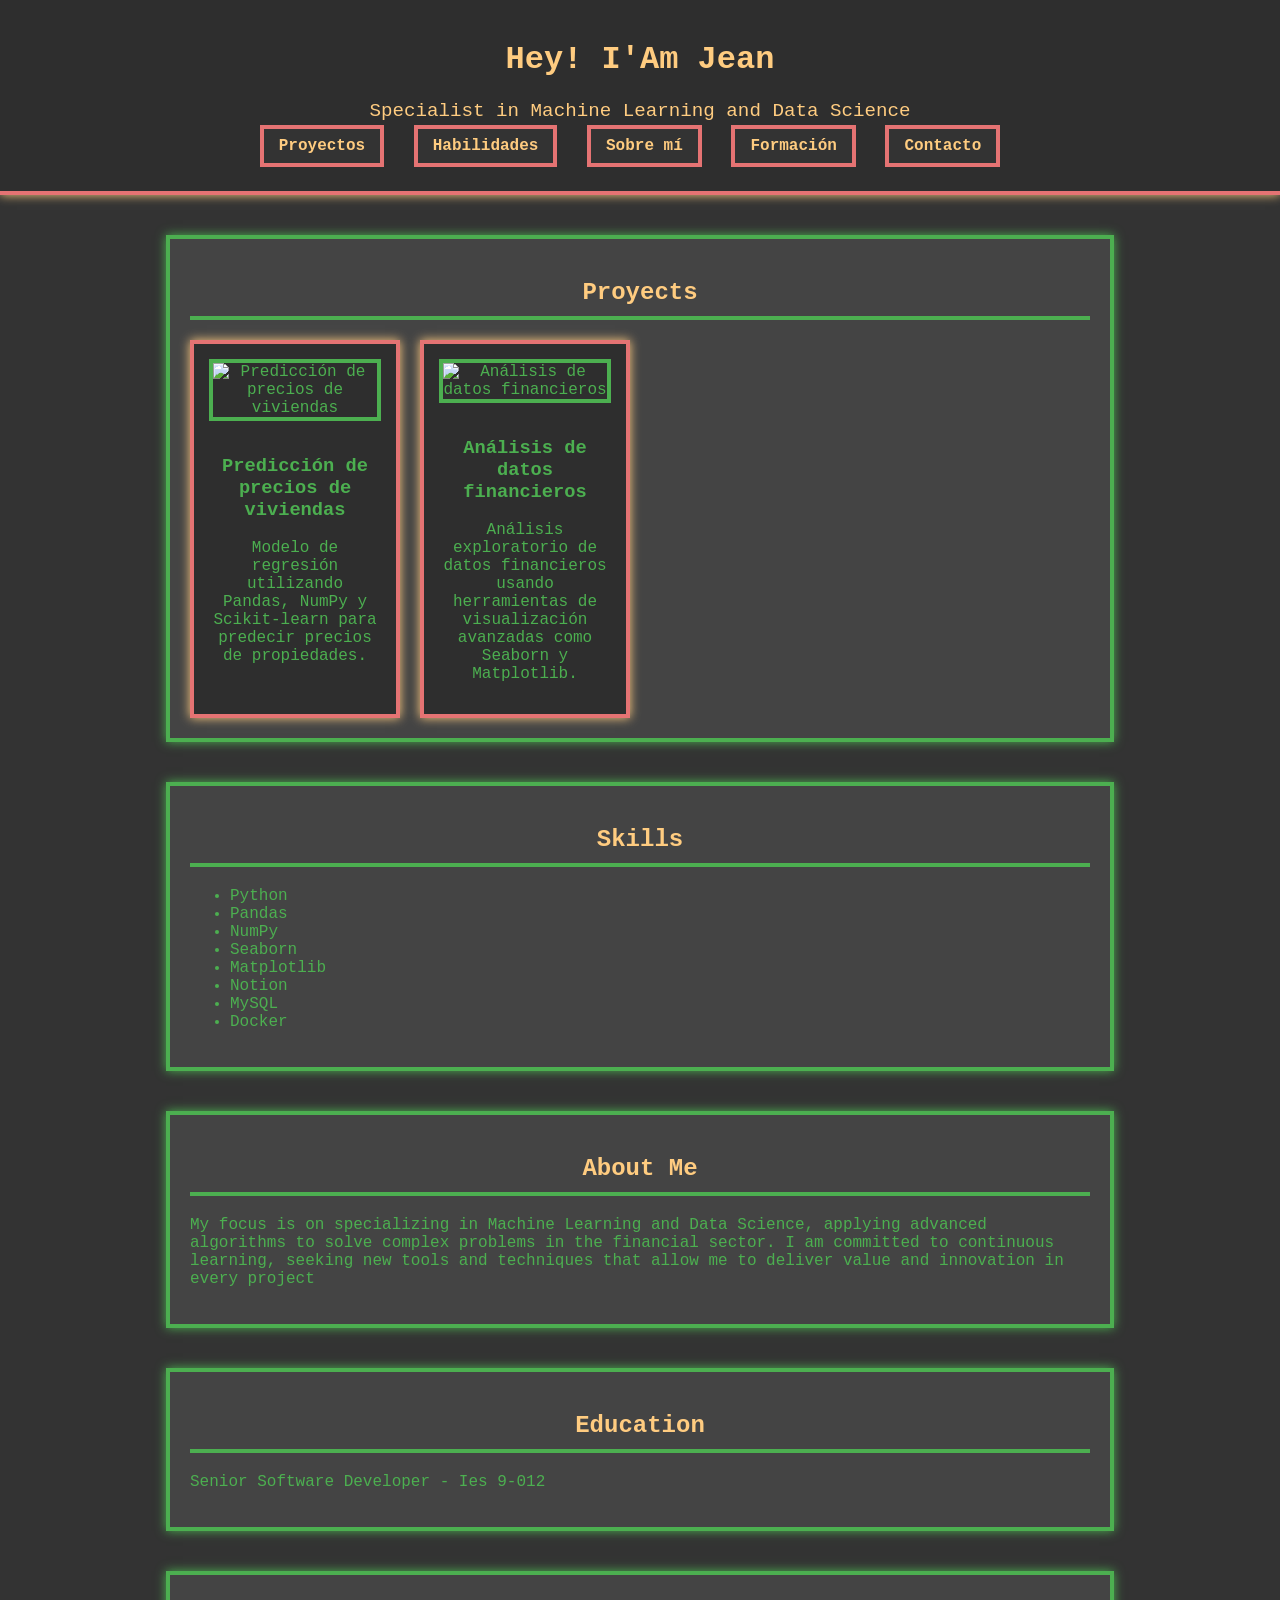
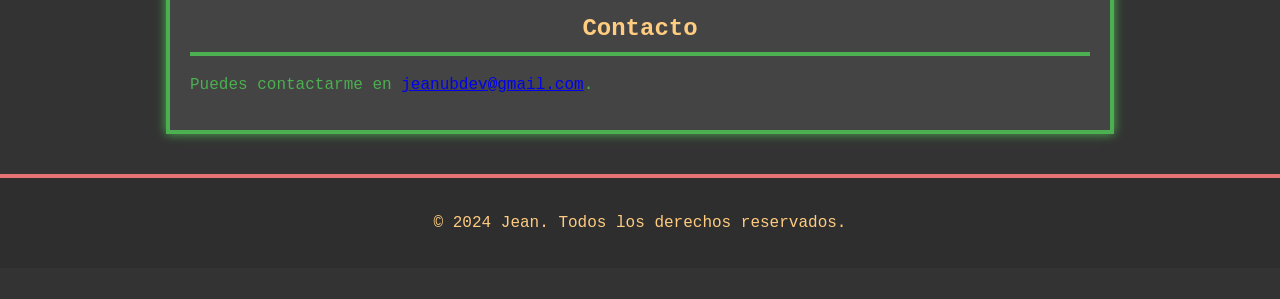
==== index.html @ 430161f4 "Portfolio git 1" ====
<!DOCTYPE html>
<html lang="es">
<head>
    <meta charset="UTF-8">
    <meta name="viewport" content="width=device-width, initial-scale=1.0">
    <meta name="description" content="Portafolio de Jean - Especialista en Machine Learning y Data Science estilo retro">
    <title>Jean - Portafolio Retro</title>
    <link rel="stylesheet" href="style.css">
</head>
<body>
    <!-- Encabezado -->
    <header>
        <h1>Hey! I'Am Jean</h1>
        <p>Specialist in Machine Learning and Data Science</p>
        <nav>
            <ul>
                <li><a href="#proyectos">Proyectos</a></li>
                <li><a href="#skills">Habilidades</a></li>
                <li><a href="#sobre-mi">Sobre mí</a></li>
                <li><a href="#formacion">Formación</a></li>
                <li><a href="#contacto">Contacto</a></li>
            </ul>
        </nav>
    </header>

    <!-- Sección de Proyectos -->
    <section id="proyectos">
        <h2>Proyects</h2>
        <div class="gallery">
            <div class="proyecto">
                <img src="img/proyecto1.png" alt="Predicción de precios de viviendas">
                <h3>Predicción de precios de viviendas</h3>
                <p>Modelo de regresión utilizando Pandas, NumPy y Scikit-learn para predecir precios de propiedades.</p>
            </div>
            <div class="proyecto">
                <img src="img/proyecto2.png" alt="Análisis de datos financieros">
                <h3>Análisis de datos financieros</h3>
                <p>Análisis exploratorio de datos financieros usando herramientas de visualización avanzadas como Seaborn y Matplotlib.</p>
            </div>
        </div>
    </section>

    <!-- Sección de Habilidades -->
    <section id="skills">
        <h2>Skills</h2>
        <ul>
            <li>Python</li>
            <li>Pandas</li>
            <li>NumPy</li>
            <li>Seaborn</li>
            <li>Matplotlib</li>
            <li>Notion</li>
            <li>MySQL</li>
            <li>Docker</li>
        </ul>
    </section>

    <!-- Sección Sobre mí -->
    <section id="sobre-mi">
        <h2>About Me</h2>
        <p>My focus is on specializing in Machine Learning and Data Science, applying advanced algorithms to solve complex problems in the financial sector. I am committed to continuous learning, seeking new tools and techniques that allow me to deliver value and innovation in every project</p>
    </section>

    <!-- Sección de Formación -->
    <section id="formacion">
        <h2>Education</h2>
        <p>Senior Software Developer - Ies 9-012</p>
    </section>

    <!-- Sección de Contacto -->
    <section id="contacto">
        <h2>Contacto</h2>
        <p>Puedes contactarme en <a href="mailto:jeanubdev@gmail.com">jeanubdev@gmail.com</a>.</p>
    </section>

    <!-- Pie de página -->
    <footer>
        <p>© 2024 Jean. Todos los derechos reservados.</p>
    </footer>
</body>
</html>
---- style.css ----
/* Estilo general - Estilo Retro Pixel Art con colores mate */
body {
    font-family: "Press Start 2P", monospace; /* Fuente retro */
    background-color: #333333; /* Fondo oscuro mate */
    color: #4caf50; /* Texto verde mate apagado */
    margin: 0;
    padding: 0;
    box-sizing: border-box;
    image-rendering: pixelated; /* Para que las imágenes tengan estilo pixelado */
}

/* Encabezado estilo retro con colores mate */
header {
    background-color: #2e2e2e; /* Gris oscuro mate */
    color: #ffcc80; /* Amarillo mate */
    padding: 20px;
    text-align: center;
    border-bottom: 4px solid #e57373; /* Borde rojo mate */
    box-shadow: 0 0 10px #ffcc80;
}

header p {
    margin: 5px;
    font-size: 1.2em;
}

nav ul {
    list-style: none;
    padding: 0;
    margin-top: 15px;
}

nav ul li {
    display: inline-block;
    margin-right: 20px;
}

nav ul li a {
    color: #ffcc80;
    text-decoration: none;
    font-weight: bold;
    padding: 8px 15px;
    background-color: #333333; /* Fondo gris mate */
    border: 4px solid #e57373; /* Borde rojo mate */
    border-radius: 0; /* Esquinas cuadradas para estilo pixel */
    transition: background-color 0.3s ease;
}

nav ul li a:hover {
    background-color: #e57373; /* Rojo mate al pasar el mouse */
}

/* Sección de proyectos estilo retro con colores mate */
section {
    padding: 20px;
    margin: 40px auto;
    max-width: 900px;
    background-color: #444444; /* Fondo gris mate */
    border: 4px solid #4caf50; /* Borde verde mate */
    box-shadow: 0 0 10px #4caf50;
}

h2 {
    color: #ffcc80; /* Amarillo mate */
    text-align: center;
    font-size: 1.5em;
    border-bottom: 4px solid #4caf50;
    padding-bottom: 10px;
    margin-bottom: 20px;
}

/* Galería de proyectos estilo retro con colores mate */
.gallery {
    display: grid;
    grid-template-columns: repeat(auto-fill, minmax(200px, 1fr));
    gap: 20px;
}

.proyecto {
    background-color: #2e2e2e; /* Gris oscuro mate */
    border: 4px solid #e57373; /* Rojo mate */
    padding: 15px;
    text-align: center;
    color: #4caf50; /* Verde mate */
    box-shadow: 0 0 10px #ffcc80;
    transition: transform 0.2s;
}

.proyecto:hover {
    transform: scale(1.05); /* Efecto de zoom retro */
}

.proyecto img {
    width: 100%;
    height: auto;
    border: 4px solid #4caf50; /* Verde mate */
    margin-bottom: 15px;
    image-rendering: pixelated; /* Asegura que las imágenes se vean pixeladas */
}

/* Footer estilo retro con colores mate */
footer {
    background-color: #2e2e2e; /* Gris oscuro mate */
    color: #ffcc80; /* Amarillo mate */
    text-align: center;
    padding: 20px;
    border-top: 4px solid #e57373; /* Borde rojo mate */
}
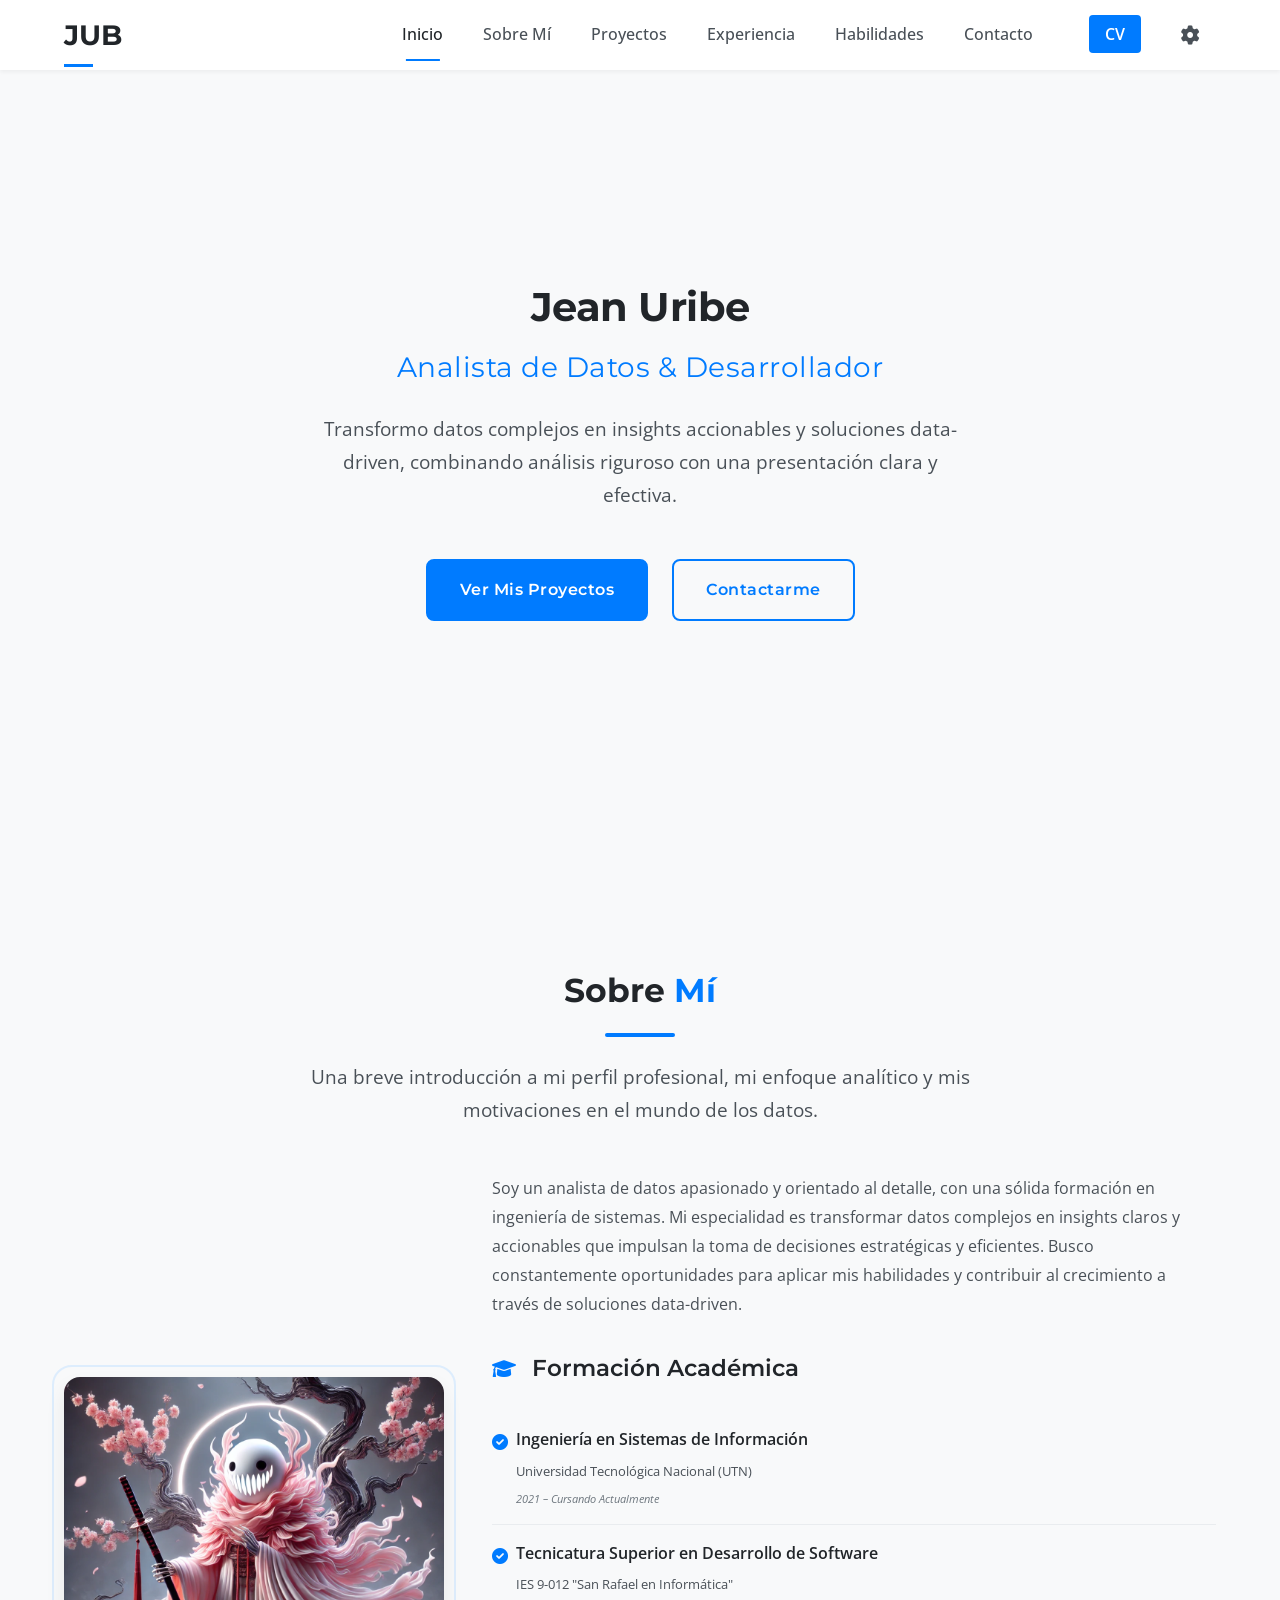
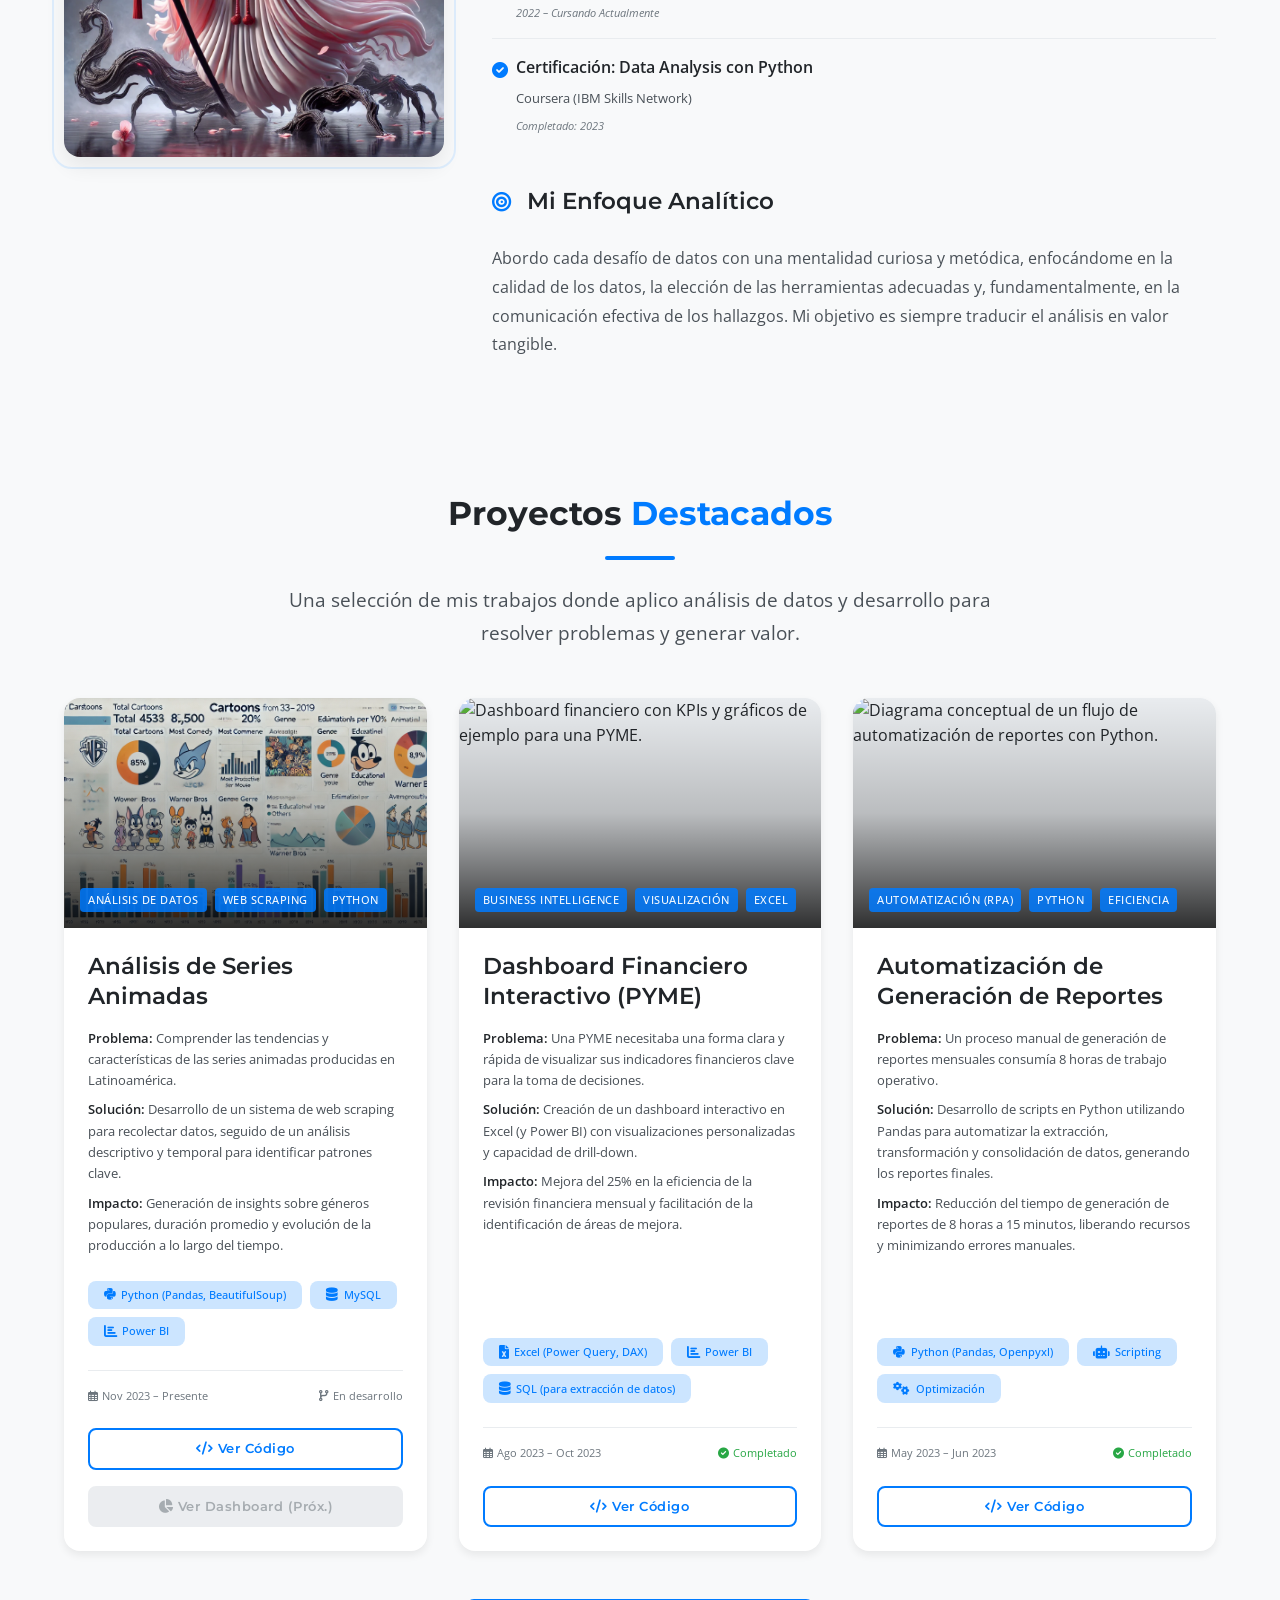
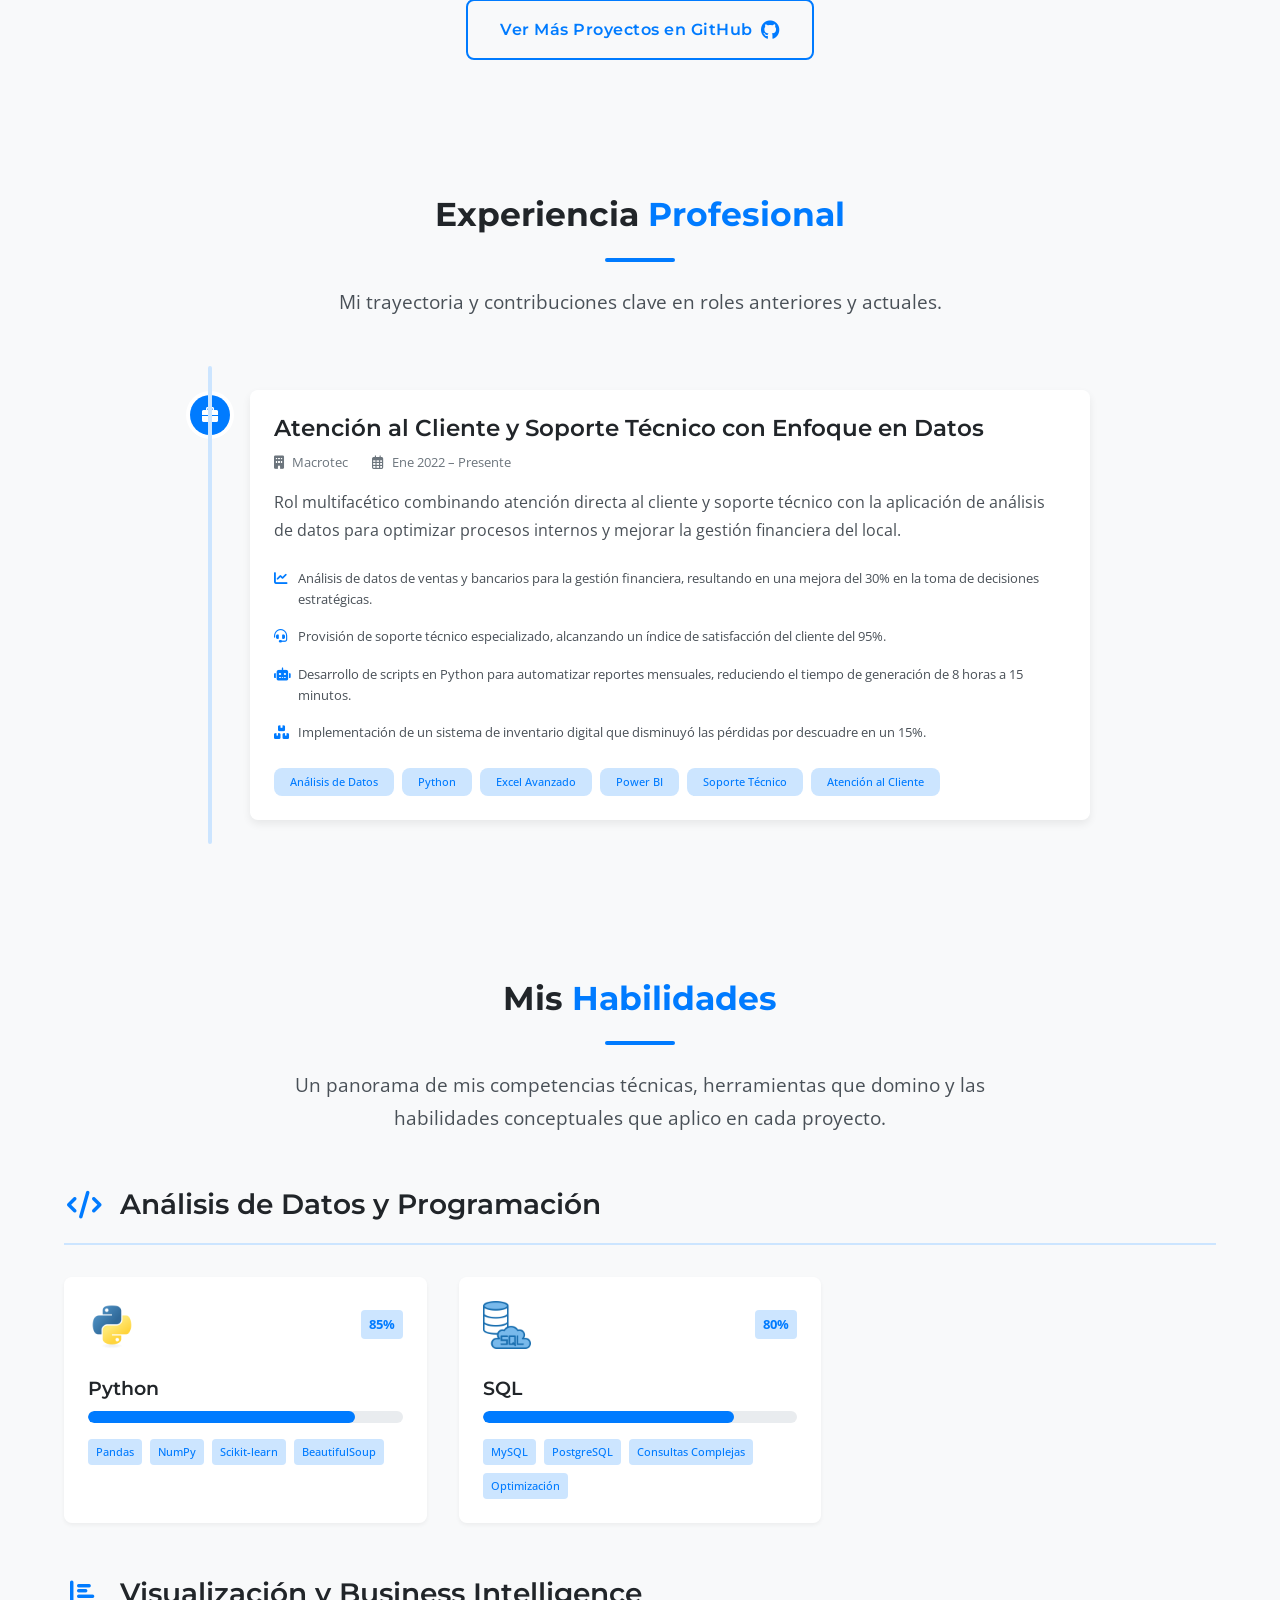
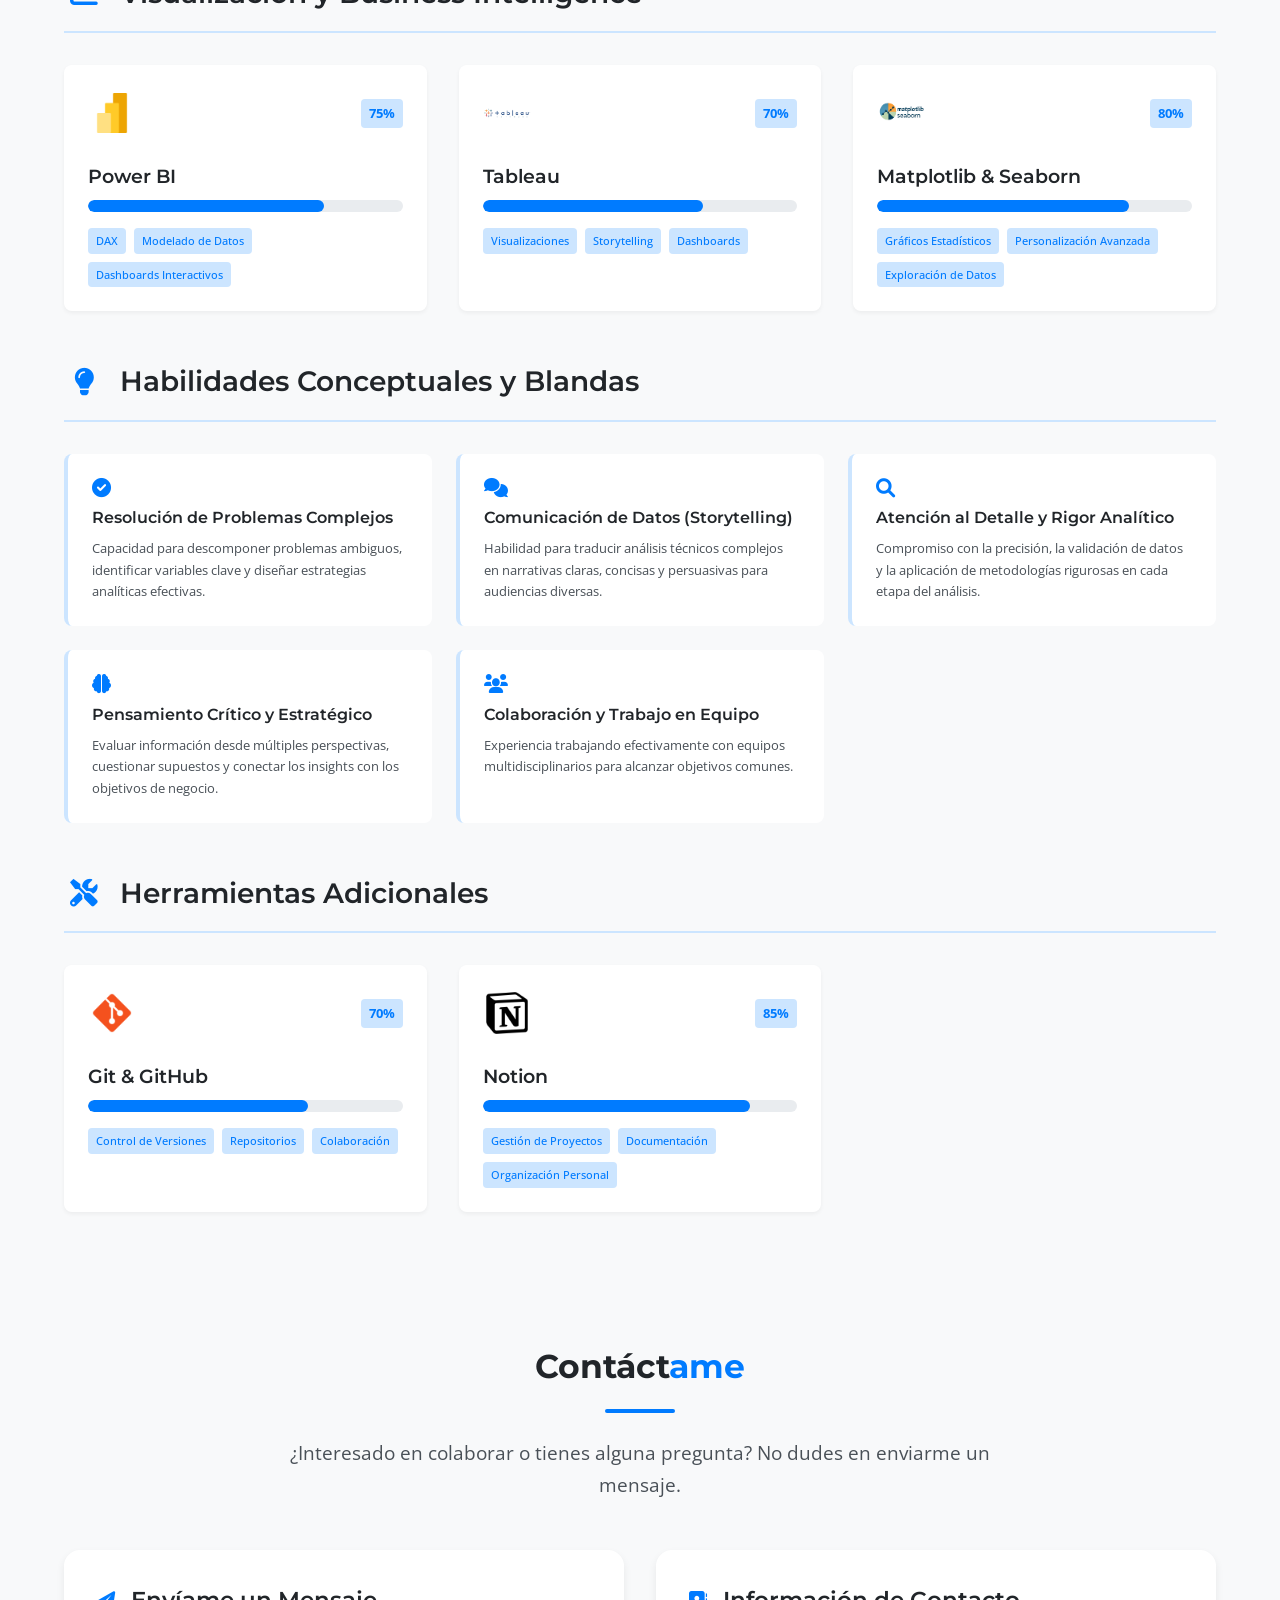
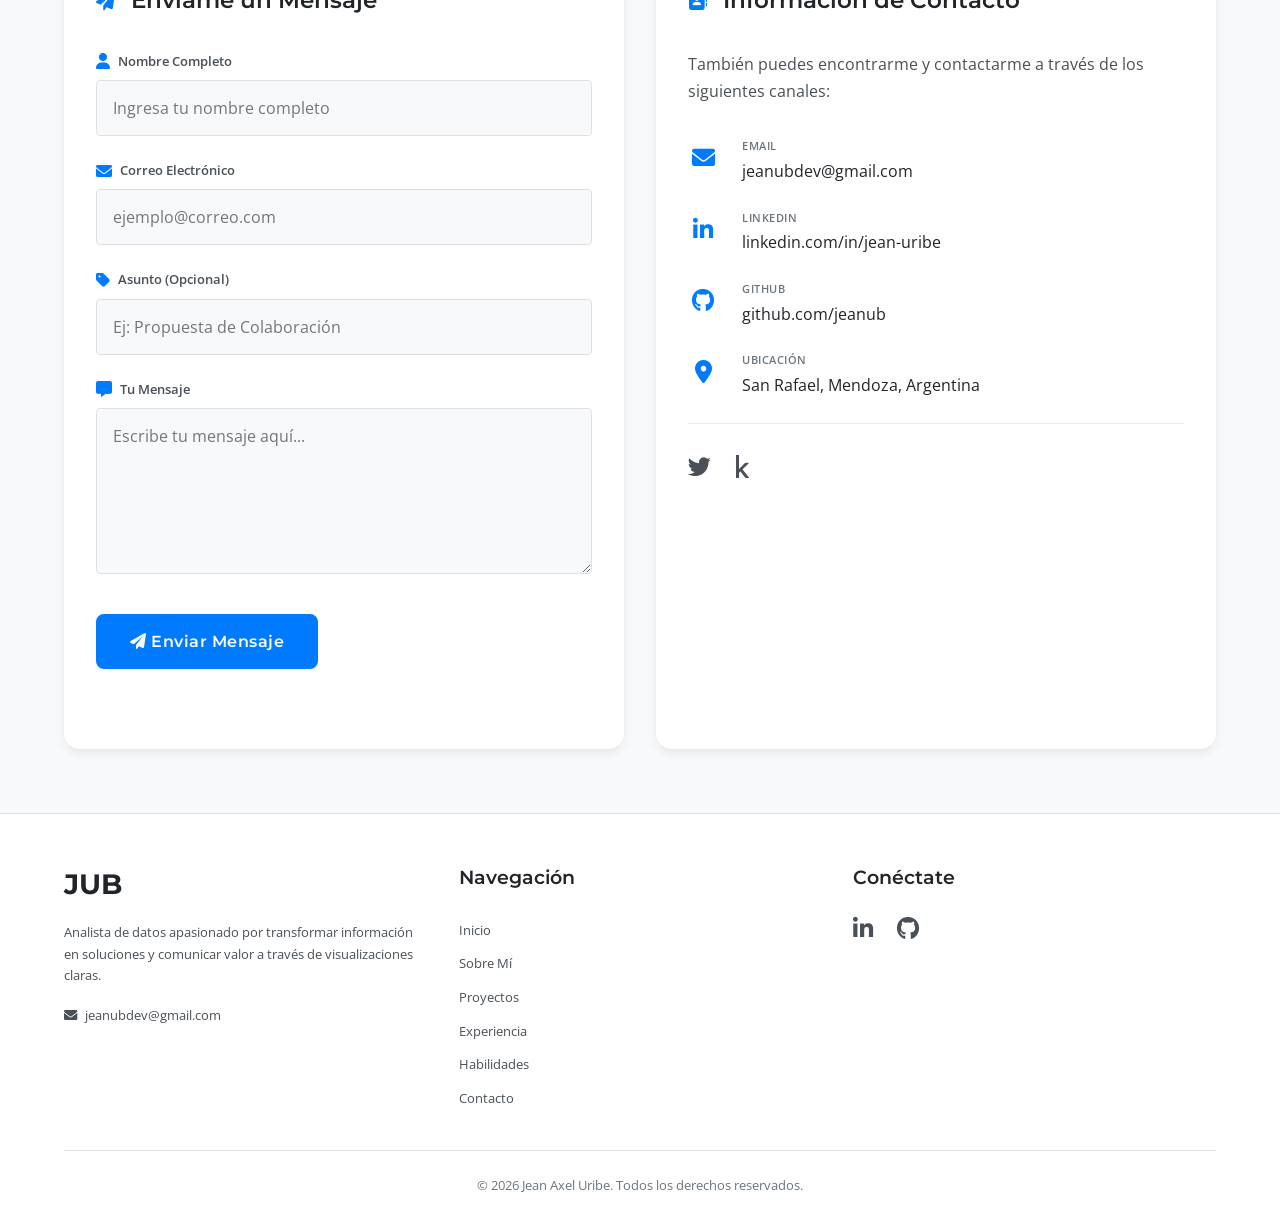
==== commit 1ad54bff: "first commit" ====
--- a/index.html
+++ b/index.html
@@ -1,81 +1,666 @@
 <!DOCTYPE html>
-<html lang="es">
+<html lang="es" data-theme="light" data-lang="es">
 <head>
-    <meta charset="UTF-8">
-    <meta name="viewport" content="width=device-width, initial-scale=1.0">
-    <meta name="description" content="Portafolio de Jean - Especialista en Machine Learning y Data Science estilo retro">
-    <title>Jean - Portafolio Retro</title>
-    <link rel="stylesheet" href="style.css">
+  <meta charset="UTF-8">
+  <meta name="viewport" content="width=device-width, initial-scale=1.0">
+  <title>Jean Uribe | Portafolio de Analista de Datos</title>
+  <meta name="description" content="Portafolio de Jean Uribe, Analista de Datos. Descubre proyectos, habilidades y cómo transformo datos en insights estratégicos.">
+  <meta name="keywords" content="analista de datos, jean uribe, portfolio, python, sql, power bi, tableau, visualizacion de datos, business intelligence, frontend">
+  <meta name="author" content="Jean Uribe">
+  <link rel="icon" href="assets/favicon.ico" type="image/x-icon">
+  <link rel="shortcut icon" href="assets/favicon.ico">
+  <link rel="stylesheet" href="styles.css">
+  <link rel="stylesheet" href="https://cdnjs.cloudflare.com/ajax/libs/font-awesome/6.0.0-beta3/css/all.min.css" integrity="sha512-Fo3rlrZj/k7ujTnHg4CGR2D7kSs0v4LLanw2qksYuRlEzO+tcaEPQogQ0KaoGN26/zrn20ImR1DfuLWnOo7aBA==" crossorigin="anonymous" referrerpolicy="no-referrer" />
+  <link href="https://fonts.googleapis.com/css2?family=Open+Sans:wght@300;400;600;700&family=Montserrat:wght@400;500;600;700&family=Roboto:wght@300;400;500;700&display=swap" rel="stylesheet">
 </head>
+
 <body>
-    <!-- Encabezado -->
-    <header>
-        <h1>Hey! I'Am Jean</h1>
-        <p>Specialist in Machine Learning and Data Science</p>
-        <nav>
-            <ul>
-                <li><a href="#proyectos">Proyectos</a></li>
-                <li><a href="#skills">Habilidades</a></li>
-                <li><a href="#sobre-mi">Sobre mí</a></li>
-                <li><a href="#formacion">Formación</a></li>
-                <li><a href="#contacto">Contacto</a></li>
-            </ul>
-        </nav>
-    </header>
-
-    <!-- Sección de Proyectos -->
-    <section id="proyectos">
-        <h2>Proyects</h2>
-        <div class="gallery">
-            <div class="proyecto">
-                <img src="img/proyecto1.png" alt="Predicción de precios de viviendas">
-                <h3>Predicción de precios de viviendas</h3>
-                <p>Modelo de regresión utilizando Pandas, NumPy y Scikit-learn para predecir precios de propiedades.</p>
+  <header class="site-header-main">
+    <nav class="navbar" aria-label="Navegación principal">
+        <div class="nav-container container">
+        <a href="#hero" class="logo" aria-label="Jean Uribe - Volver al inicio">
+          <span class="logo-text">JUB</span>
+          <span class="logo-decoration" aria-hidden="true"></span>
+        </a>
+
+        <button class="menu-toggle" aria-label="Alternar menú de navegación" aria-expanded="false" aria-controls="nav-links-list">
+          <span class="menu-bar" aria-hidden="true"></span>
+          <span class="menu-bar" aria-hidden="true"></span>
+          <span class="menu-bar" aria-hidden="true"></span>
+        </button>
+
+        <ul class="nav-links" id="nav-links-list">
+          <li class="nav-item"><a href="#hero" class="nav-link active">Inicio</a></li>
+          <li class="nav-item"><a href="#sobre-mi" class="nav-link">Sobre Mí</a></li>
+          <li class="nav-item"><a href="#proyectos" class="nav-link">Proyectos</a></li>
+          <li class="nav-item"><a href="#experiencia" class="nav-link">Experiencia</a></li>
+          <li class="nav-item"><a href="#habilidades" class="nav-link">Habilidades</a></li>
+          <li class="nav-item"><a href="#contacto" class="nav-link">Contacto</a></li>
+          <li class="nav-item"><a href="assets/cv.pdf" target="_blank" rel="noopener noreferrer" class="nav-link cv-link">CV</a></li>
+          
+          <li class="nav-item nav-item-settings" id="nav-settings-dropdown-container">
+            <button class="nav-link settings-trigger-button" aria-label="Abrir opciones de tema e idioma" aria-haspopup="true" aria-expanded="false">
+              <i class="fas fa-cog"></i> </button>
+            <div class="settings-dropdown-menu" role="menu">
+              <button id="theme-toggle" role="menuitem" aria-label="Cambiar tema" title="Cambiar tema">
+                <i class="fas fa-moon"></i> <span class="dropdown-text">Tema</span>
+              </button>
+              <button id="language-toggle" role="menuitem" aria-label="Cambiar idioma" title="Cambiar idioma">
+                <span class="lang-label-icon">ES</span> <span class="dropdown-text">Idioma</span>
+              </button>
             </div>
-            <div class="proyecto">
-                <img src="img/proyecto2.png" alt="Análisis de datos financieros">
-                <h3>Análisis de datos financieros</h3>
-                <p>Análisis exploratorio de datos financieros usando herramientas de visualización avanzadas como Seaborn y Matplotlib.</p>
+          </li>
+        </ul>
+      </div>
+    </nav>
+  </header>
+    <main>
+        <section id="hero" class="hero">
+            <div class="hero-overlay" aria-hidden="true"></div> <div class="hero-content">
+                <h1 class="hero-title">Jean Uribe</h1>
+                <h2 class="hero-subtitle">Analista de Datos &amp; Desarrollador</h2>
+                <p class="hero-description">
+                    Transformo datos complejos en insights accionables y soluciones data-driven,
+                    combinando análisis riguroso con una presentación clara y efectiva.
+                </p>
+                <div class="hero-buttons">
+                    <a href="#proyectos" class="button button-primary hero-button">Ver Mis Proyectos</a>
+                    <a href="#contacto" class="button button-secondary hero-button">Contactarme</a>
+                </div>
             </div>
+        </section>
+        <section id="sobre-mi" class="about-section section-padding">
+            <div class="container">
+                <div class="section-header">
+                    <h2 class="section-title">Sobre <span class="highlight">Mí</span></h2>
+                    <div class="section-divider" aria-hidden="true"></div>
+                    <p class="section-subtitle">
+                        Una breve introducción a mi perfil profesional, mi enfoque analítico y mis motivaciones en el mundo de los datos.
+                    </p>
+                </div>
+
+                <div class="about-content">
+                    <div class="about-image-container fade-in-up">
+                        <img src="Smoky0.jpg" alt="Retrato profesional de Jean Axel Uribe en un entorno natural con iluminación suave." class="about-image"> <div class="image-overlay" aria-hidden="true"></div>
+                        <div class="image-border" aria-hidden="true"></div>
+                    </div>
+
+                    <div class="about-details fade-in-up" data-animation-delay="200">
+                        <p class="intro-text">
+                            Soy un analista de datos apasionado y orientado al detalle, con una sólida formación en ingeniería de sistemas.
+                            Mi especialidad es transformar datos complejos en insights claros y accionables que impulsan la toma de
+                            decisiones estratégicas y eficientes. Busco constantemente oportunidades para aplicar mis habilidades y
+                            contribuir al crecimiento a través de soluciones data-driven.
+                        </p>
+
+                        <div class="about-subsection">
+                            <h3 class="subsection-title">
+                                <i class="fas fa-graduation-cap" aria-hidden="true"></i> Formación Académica
+                            </h3>
+                            <ul class="education-list">
+                                <li class="education-item">
+                                    <span class="degree">Ingeniería en Sistemas de Información</span>
+                                    <span class="institution">Universidad Tecnológica Nacional (UTN)</span>
+                                    <span class="period">2021 – Cursando Actualmente</span>
+                                </li>
+                                <li class="education-item">
+                                    <span class="degree">Tecnicatura Superior en Desarrollo de Software</span>
+                                    <span class="institution">IES 9-012 "San Rafael en Informática"</span>
+                                    <span class="period">2022 – Cursando Actualmente</span>
+                                </li>
+                                <li class="education-item">
+                                    <span class="degree">Certificación: Data Analysis con Python</span>
+                                    <span class="institution">Coursera (IBM Skills Network)</span>
+                                    <span class="period">Completado: 2023</span>
+                                </li>
+                            </ul>
+                        </div>
+
+                        <div class="about-subsection">
+                            <h3 class="subsection-title">
+                                <i class="fas fa-bullseye" aria-hidden="true"></i> Mi Enfoque Analítico
+                            </h3>
+                            <p>
+                                Abordo cada desafío de datos con una mentalidad curiosa y metódica, enfocándome en la calidad de los datos,
+                                la elección de las herramientas adecuadas y, fundamentalmente, en la comunicación efectiva de los hallazgos.
+                                Mi objetivo es siempre traducir el análisis en valor tangible.
+                            </p>
+                        </div>
+                    </div>
+                </div>
+            </div>
+        </section>
+        <section id="proyectos" class="projects-section section-padding">
+            <div class="container">
+                <div class="section-header">
+                    <h2 class="section-title">Proyectos <span class="highlight">Destacados</span></h2>
+                    <div class="section-divider" aria-hidden="true"></div>
+                    <p class="section-subtitle">
+                        Una selección de mis trabajos donde aplico análisis de datos y desarrollo para resolver problemas y generar valor.
+                        </p>
+                </div>
+
+                <div class="projects-grid">
+                    <article class="project-card fade-in-up">
+                        <div class="project-image-container">
+                            <img src="assets/proyectos/LACartoons.webp" alt="Gráfico de barras mostrando tendencias en series animadas latinoamericanas." class="project-image"> <div class="project-overlay" aria-hidden="true"> <div class="project-badges">
+                                    <span class="project-badge">Análisis de Datos</span>
+                                    <span class="project-badge">Web Scraping</span>
+                                    <span class="project-badge">Python</span>
+                                </div>
+                            </div>
+                        </div>
+                        <div class="project-content">
+                            <h3 class="project-title">Análisis de Series Animadas</h3>
+                            <div class="project-summary">
+                                <p><strong>Problema:</strong> Comprender las tendencias y características de las series animadas producidas en Latinoamérica.</p>
+                                <p><strong>Solución:</strong> Desarrollo de un sistema de web scraping para recolectar datos, seguido de un análisis descriptivo y temporal para identificar patrones clave.</p>
+                                <p><strong>Impacto:</strong> Generación de insights sobre géneros populares, duración promedio y evolución de la producción a lo largo del tiempo.</p>
+                            </div>
+                            <div class="project-tech-stack" aria-label="Tecnologías y herramientas utilizadas para el proyecto de Series Animadas">
+                                <span class="tech-tag"><i class="fab fa-python" aria-hidden="true"></i> Python (Pandas, BeautifulSoup)</span>
+                                <span class="tech-tag"><i class="fas fa-database" aria-hidden="true"></i> MySQL</span>
+                                <span class="tech-tag"><i class="fas fa-chart-bar" aria-hidden="true"></i> Power BI</span>
+                            </div>
+                            <div class="project-meta">
+                                <span class="project-date"><i class="far fa-calendar-alt" aria-hidden="true"></i> Nov 2023 – Presente</span>
+                                <span class="project-status"><i class="fas fa-code-branch" aria-hidden="true"></i> En desarrollo</span>
+                            </div>
+                            <div class="project-actions">
+                                <a href="https://github.com/jeanub/proyecto-lacartoon" target="_blank" rel="noopener noreferrer" class="button button-secondary project-button code-button">
+                                    <i class="fas fa-code" aria-hidden="true"></i> Ver Código
+                                </a>
+                                <a href="#" class="button button-primary project-button demo-button" aria-label="Ver demostración o dashboard interactivo del proyecto (Próximamente)" aria-disabled="true"> <i class="fas fa-chart-pie" aria-hidden="true"></i> Ver Dashboard (Próx.)
+                                </a>
+                            </div>
+                        </div>
+                    </article>
+
+                    <article class="project-card fade-in-up" data-animation-delay="200">
+                        <div class="project-image-container">
+                            <img src="assets/proyectos/Finance-dashboard.jpg" alt="Dashboard financiero con KPIs y gráficos de ejemplo para una PYME." class="project-image"> <div class="project-overlay" aria-hidden="true">
+                                <div class="project-badges">
+                                    <span class="project-badge">Business Intelligence</span>
+                                    <span class="project-badge">Visualización</span>
+                                    <span class="project-badge">Excel</span>
+                                </div>
+                            </div>
+                        </div>
+                        <div class="project-content">
+                            <h3 class="project-title">Dashboard Financiero Interactivo (PYME)</h3>
+                            <div class="project-summary">
+                                <p><strong>Problema:</strong> Una PYME necesitaba una forma clara y rápida de visualizar sus indicadores financieros clave para la toma de decisiones.</p>
+                                <p><strong>Solución:</strong> Creación de un dashboard interactivo en Excel (y Power BI) con visualizaciones personalizadas y capacidad de drill-down.</p>
+                                <p><strong>Impacto:</strong> Mejora del 25% en la eficiencia de la revisión financiera mensual y facilitación de la identificación de áreas de mejora.</p>
+                            </div>
+                            <div class="project-tech-stack" aria-label="Tecnologías y herramientas utilizadas para el Dashboard Financiero">
+                                <span class="tech-tag"><i class="fas fa-file-excel" aria-hidden="true"></i> Excel (Power Query, DAX)</span>
+                                <span class="tech-tag"><i class="fas fa-chart-bar" aria-hidden="true"></i> Power BI</span>
+                                <span class="tech-tag"><i class="fas fa-database" aria-hidden="true"></i> SQL (para extracción de datos)</span>
+                            </div>
+                            <div class="project-meta">
+                                <span class="project-date"><i class="far fa-calendar-alt" aria-hidden="true"></i> Ago 2023 – Oct 2023</span>
+                                <span class="project-status completed"><i class="fas fa-check-circle" aria-hidden="true"></i> Completado</span>
+                            </div>
+                            <div class="project-actions">
+                                <a href="https://github.com/jeanub/dashboard-financiero" target="_blank" rel="noopener noreferrer" class="button button-secondary project-button code-button">
+                                    <i class="fas fa-code" aria-hidden="true"></i> Ver Código
+                                </a>
+                                </div>
+                        </div>
+                    </article>
+
+                    <article class="project-card fade-in-up" data-animation-delay="400">
+                        <div class="project-image-container">
+                            <img src="assets/proyectos/reporte-automatizacion.jpg" alt="Diagrama conceptual de un flujo de automatización de reportes con Python." class="project-image"> <div class="project-overlay" aria-hidden="true">
+                                <div class="project-badges">
+                                    <span class="project-badge">Automatización (RPA)</span>
+                                    <span class="project-badge">Python</span>
+                                    <span class="project-badge">Eficiencia</span>
+                                </div>
+                            </div>
+                        </div>
+                        <div class="project-content">
+                            <h3 class="project-title">Automatización de Generación de Reportes</h3>
+                            <div class="project-summary">
+                                <p><strong>Problema:</strong> Un proceso manual de generación de reportes mensuales consumía 8 horas de trabajo operativo.</p>
+                                <p><strong>Solución:</strong> Desarrollo de scripts en Python utilizando Pandas para automatizar la extracción, transformación y consolidación de datos, generando los reportes finales.</p>
+                                <p><strong>Impacto:</strong> Reducción del tiempo de generación de reportes de 8 horas a 15 minutos, liberando recursos y minimizando errores manuales.</p>
+                            </div>
+                            <div class="project-tech-stack" aria-label="Tecnologías y herramientas utilizadas para la Automatización de Reportes">
+                                <span class="tech-tag"><i class="fab fa-python" aria-hidden="true"></i> Python (Pandas, Openpyxl)</span>
+                                <span class="tech-tag"><i class="fas fa-robot" aria-hidden="true"></i> Scripting</span>
+                                <span class="tech-tag"><i class="fas fa-cogs" aria-hidden="true"></i> Optimización</span>
+                            </div>
+                            <div class="project-meta">
+                                <span class="project-date"><i class="far fa-calendar-alt" aria-hidden="true"></i> May 2023 – Jun 2023</span>
+                                <span class="project-status completed"><i class="fas fa-check-circle" aria-hidden="true"></i> Completado</span>
+                            </div>
+                            <div class="project-actions">
+                                <a href="https://github.com/jeanub/automatizacion-reportes" target="_blank" rel="noopener noreferrer" class="button button-secondary project-button code-button">
+                                    <i class="fas fa-code" aria-hidden="true"></i> Ver Código
+                                </a>
+                                </div>
+                        </div>
+                    </article>
+                </div> <div class="section-footer">
+                    <a href="https://github.com/jeanub?tab=repositories" target="_blank" rel="noopener noreferrer" class="button button-secondary view-all-button">
+                        Ver Más Proyectos en GitHub <i class="fab fa-github" aria-hidden="true"></i>
+                    </a>
+                </div>
+            </div>
+        </section>
+        <section id="experiencia" class="experience-section section-padding">
+            <div class="container">
+                <div class="section-header">
+                    <h2 class="section-title">Experiencia <span class="highlight">Profesional</span></h2>
+                    <div class="section-divider" aria-hidden="true"></div>
+                    <p class="section-subtitle">Mi trayectoria y contribuciones clave en roles anteriores y actuales.</p>
+                </div>
+
+                <div class="experience-timeline">
+                    <article class="experience-item fade-in-up">
+                        <div class="experience-icon" aria-hidden="true"> <i class="fas fa-briefcase"></i>
+                        </div>
+                        <div class="experience-details">
+                            <div class="experience-header">
+                                <h3 class="experience-job-title">Atención al Cliente y Soporte Técnico con Enfoque en Datos</h3>
+                                <div class="experience-meta">
+                                    <span class="company"><i class="fas fa-building" aria-hidden="true"></i> Macrotec</span>
+                                    <span class="date"><i class="far fa-calendar-alt" aria-hidden="true"></i> Ene 2022 – Presente</span>
+                                </div>
+                            </div>
+                            <div class="experience-content">
+                                <p class="experience-summary">
+                                    Rol multifacético combinando atención directa al cliente y soporte técnico con la aplicación de análisis de datos para optimizar procesos internos y mejorar la gestión financiera del local.
+                                </p>
+                                <ul class="experience-description">
+                                    <li>
+                                        <i class="fas fa-chart-line" aria-hidden="true"></i>
+                                        <span>Análisis de datos de ventas y bancarios para la gestión financiera, resultando en una mejora del 30% en la toma de decisiones estratégicas.</span>
+                                    </li>
+                                    <li>
+                                        <i class="fas fa-headset" aria-hidden="true"></i>
+                                        <span>Provisión de soporte técnico especializado, alcanzando un índice de satisfacción del cliente del 95%.</span>
+                                    </li>
+                                    <li>
+                                        <i class="fas fa-robot" aria-hidden="true"></i>
+                                        <span>Desarrollo de scripts en Python para automatizar reportes mensuales, reduciendo el tiempo de generación de 8 horas a 15 minutos.</span>
+                                    </li>
+                                    <li>
+                                        <i class="fas fa-boxes" aria-hidden="true"></i>
+                                        <span>Implementación de un sistema de inventario digital que disminuyó las pérdidas por descuadre en un 15%.</span>
+                                    </li>
+                                </ul>
+                                <div class="experience-tech" aria-label="Tecnologías y habilidades clave aplicadas en Macrotec">
+                                    <span class="tech-tag">Análisis de Datos</span>
+                                    <span class="tech-tag">Python</span>
+                                    <span class="tech-tag">Excel Avanzado</span>
+                                    <span class="tech-tag">Power BI</span>
+                                    <span class="tech-tag">Soporte Técnico</span>
+                                    <span class="tech-tag">Atención al Cliente</span>
+                                </div>
+                            </div>
+                        </div>
+                    </article>
+
+                </div> </div>
+        </section>
+
+
+        <section id="habilidades" class="skills-section section-padding">
+            <div class="container">
+                <div class="section-header">
+                    <h2 class="section-title">Mis <span class="highlight">Habilidades</span></h2>
+                    <div class="section-divider" aria-hidden="true"></div>
+                    <p class="section-subtitle">
+                        Un panorama de mis competencias técnicas, herramientas que domino y las habilidades conceptuales que aplico en cada proyecto.
+                    </p>
+                </div>
+
+                <div class="skills-categories">
+                    <div class="skills-category fade-in-up">
+                        <div class="category-header">
+                            <i class="fas fa-code category-icon" aria-hidden="true"></i>
+                            <h3 class="category-title">Análisis de Datos y Programación</h3>
+                        </div>
+                        <div class="skills-grid">
+                            <div class="skill-card">
+                                <div class="skill-icon-container">
+                                    <img src="assets/icons/python.png" alt="Logo de Python" class="skill-icon"> <div class="skill-level-indicator" aria-label="Nivel de habilidad en Python: Avanzado">85%</div>
+                                </div>
+                                <div class="skill-content">
+                                    <h4 class="skill-title" id="skill-title-python">Python</h4>
+                                    <div class="skill-level-container" role="progressbar" data-level="85" aria-valuenow="85" aria-valuemin="0" aria-valuemax="100" aria-labelledby="skill-title-python">
+                                        <div class="level-bar" style="width: 0%;"></div> </div>
+                                    <div class="skill-tags" aria-label="Librerías y frameworks de Python relevantes">
+                                        <span class="skill-tag">Pandas</span>
+                                        <span class="skill-tag">NumPy</span>
+                                        <span class="skill-tag">Scikit-learn</span>
+                                        <span class="skill-tag">BeautifulSoup</span>
+                                    </div>
+                                </div>
+                            </div>
+                            <div class="skill-card">
+                                <div class="skill-icon-container">
+                                    <img src="assets/icons/sql.png" alt="Logo de SQL" class="skill-icon">
+                                    <div class="skill-level-indicator" aria-label="Nivel de habilidad en SQL: Avanzado">80%</div>
+                                </div>
+                                <div class="skill-content">
+                                    <h4 class="skill-title" id="skill-title-sql">SQL</h4>
+                                    <div class="skill-level-container" role="progressbar" data-level="80" aria-valuenow="80" aria-valuemin="0" aria-valuemax="100" aria-labelledby="skill-title-sql">
+                                        <div class="level-bar" style="width: 0%;"></div>
+                                    </div>
+                                    <div class="skill-tags" aria-label="Bases de datos y conceptos de SQL">
+                                        <span class="skill-tag">MySQL</span>
+                                        <span class="skill-tag">PostgreSQL</span>
+                                        <span class="skill-tag">Consultas Complejas</span>
+                                        <span class="skill-tag">Optimización</span>
+                                    </div>
+                                </div>
+                            </div>
+                        </div>
+                    </div>
+
+                    <div class="skills-category fade-in-up" data-animation-delay="200">
+                        <div class="category-header">
+                            <i class="fas fa-chart-bar category-icon" aria-hidden="true"></i>
+                            <h3 class="category-title">Visualización y Business Intelligence</h3>
+                        </div>
+                        <div class="skills-grid">
+                            <div class="skill-card">
+                                <div class="skill-icon-container">
+                                    <img src="assets/icons/Power-bi.png" alt="Logo de Power BI" class="skill-icon">
+                                    <div class="skill-level-indicator" aria-label="Nivel de habilidad en Power BI: Intermedio-Avanzado">75%</div>
+                                </div>
+                                <div class="skill-content">
+                                    <h4 class="skill-title" id="skill-title-powerbi">Power BI</h4>
+                                    <div class="skill-level-container" role="progressbar" data-level="75" aria-valuenow="75" aria-valuemin="0" aria-valuemax="100" aria-labelledby="skill-title-powerbi">
+                                        <div class="level-bar" style="width: 0%;"></div>
+                                    </div>
+                                    <div class="skill-tags" aria-label="Conceptos y herramientas de Power BI">
+                                        <span class="skill-tag">DAX</span>
+                                        <span class="skill-tag">Modelado de Datos</span>
+                                        <span class="skill-tag">Dashboards Interactivos</span>
+                                    </div>
+                                </div>
+                            </div>
+                            <div class="skill-card">
+                                <div class="skill-icon-container">
+                                    <img src="assets/icons/Tableau.png" alt="Logo de Tableau" class="skill-icon">
+                                    <div class="skill-level-indicator" aria-label="Nivel de habilidad en Tableau: Intermedio">70%</div>
+                                </div>
+                                <div class="skill-content">
+                                    <h4 class="skill-title" id="skill-title-tableau">Tableau</h4>
+                                    <div class="skill-level-container" role="progressbar" data-level="70" aria-valuenow="70" aria-valuemin="0" aria-valuemax="100" aria-labelledby="skill-title-tableau">
+                                        <div class="level-bar" style="width: 0%;"></div>
+                                    </div>
+                                    <div class="skill-tags" aria-label="Conceptos de Tableau">
+                                        <span class="skill-tag">Visualizaciones</span>
+                                        <span class="skill-tag">Storytelling</span>
+                                        <span class="skill-tag">Dashboards</span>
+                                    </div>
+                                </div>
+                            </div>
+                            <div class="skill-card">
+                                <div class="skill-icon-container">
+                                    <img src="assets/icons/Matplotlib&Seaborn.png" alt="Logos de Matplotlib y Seaborn" class="skill-icon">
+                                    <div class="skill-level-indicator" aria-label="Nivel de habilidad en Matplotlib y Seaborn: Avanzado">80%</div>
+                                </div>
+                                <div class="skill-content">
+                                    <h4 class="skill-title" id="skill-title-matplotlib-seaborn">Matplotlib &amp; Seaborn</h4>
+                                    <div class="skill-level-container" role="progressbar" data-level="80" aria-valuenow="80" aria-valuemin="0" aria-valuemax="100" aria-labelledby="skill-title-matplotlib-seaborn">
+                                        <div class="level-bar" style="width: 0%;"></div>
+                                    </div>
+                                    <div class="skill-tags" aria-label="Uso de Matplotlib y Seaborn">
+                                        <span class="skill-tag">Gráficos Estadísticos</span>
+                                        <span class="skill-tag">Personalización Avanzada</span>
+                                        <span class="skill-tag">Exploración de Datos</span>
+                                    </div>
+                                </div>
+                            </div>
+                        </div>
+                    </div>
+
+                    <div class="skills-category fade-in-up" data-animation-delay="400">
+                        <div class="category-header">
+                            <i class="fas fa-lightbulb category-icon" aria-hidden="true"></i>
+                            <h3 class="category-title">Habilidades Conceptuales y Blandas</h3>
+                        </div>
+                        <ul class="soft-skills-list">
+                            <li class="soft-skill-item"> <i class="fas fa-check-circle soft-skill-icon" aria-hidden="true"></i>
+                                <span class="soft-skill-name">Resolución de Problemas Complejos</span>
+                                <p class="soft-skill-description">Capacidad para descomponer problemas ambiguos, identificar variables clave y diseñar estrategias analíticas efectivas.</p>
+                            </li>
+                            <li class="soft-skill-item"> <i class="fas fa-comments soft-skill-icon" aria-hidden="true"></i>
+                                <span class="soft-skill-name">Comunicación de Datos (Storytelling)</span>
+                                <p class="soft-skill-description">Habilidad para traducir análisis técnicos complejos en narrativas claras, concisas y persuasivas para audiencias diversas.</p>
+                            </li>
+                            <li class="soft-skill-item"> <i class="fas fa-search soft-skill-icon" aria-hidden="true"></i>
+                                <span class="soft-skill-name">Atención al Detalle y Rigor Analítico</span>
+                                <p class="soft-skill-description">Compromiso con la precisión, la validación de datos y la aplicación de metodologías rigurosas en cada etapa del análisis.</p>
+                            </li>
+                            <li class="soft-skill-item"> <i class="fas fa-brain soft-skill-icon" aria-hidden="true"></i>
+                                <span class="soft-skill-name">Pensamiento Crítico y Estratégico</span>
+                                <p class="soft-skill-description">Evaluar información desde múltiples perspectivas, cuestionar supuestos y conectar los insights con los objetivos de negocio.</p>
+                            </li>
+                            <li class="soft-skill-item"> <i class="fas fa-users soft-skill-icon" aria-hidden="true"></i>
+                                <span class="soft-skill-name">Colaboración y Trabajo en Equipo</span>
+                                <p class="soft-skill-description">Experiencia trabajando efectivamente con equipos multidisciplinarios para alcanzar objetivos comunes.</p>
+                            </li>
+                        </ul>
+                    </div>
+
+                    <div class="skills-category fade-in-up" data-animation-delay="600">
+                        <div class="category-header">
+                            <i class="fas fa-tools category-icon" aria-hidden="true"></i>
+                            <h3 class="category-title">Herramientas Adicionales</h3>
+                        </div>
+                        <div class="skills-grid">
+                            <div class="skill-card">
+                                <div class="skill-icon-container">
+                                    <img src="assets/icons/git.png" alt="Logo de Git" class="skill-icon">
+                                    <div class="skill-level-indicator" aria-label="Nivel de habilidad en Git: Intermedio">70%</div>
+                                </div>
+                                <div class="skill-content">
+                                    <h4 class="skill-title" id="skill-title-git">Git &amp; GitHub</h4>
+                                    <div class="skill-level-container" role="progressbar" data-level="70" aria-valuenow="70" aria-valuemin="0" aria-valuemax="100" aria-labelledby="skill-title-git">
+                                        <div class="level-bar" style="width: 0%;"></div>
+                                    </div>
+                                    <div class="skill-tags" aria-label="Conceptos de Git y GitHub">
+                                        <span class="skill-tag">Control de Versiones</span>
+                                        <span class="skill-tag">Repositorios</span>
+                                        <span class="skill-tag">Colaboración</span>
+                                    </div>
+                                </div>
+                            </div>
+                            <div class="skill-card">
+                                <div class="skill-icon-container">
+                                    <img src="assets/icons/notion.png" alt="Logo de Notion" class="skill-icon">
+                                    <div class="skill-level-indicator" aria-label="Nivel de habilidad en Notion: Avanzado">85%</div>
+                                </div>
+                                <div class="skill-content">
+                                    <h4 class="skill-title" id="skill-title-notion">Notion</h4>
+                                    <div class="skill-level-container" role="progressbar" data-level="85" aria-valuenow="85" aria-valuemin="0" aria-valuemax="100" aria-labelledby="skill-title-notion">
+                                        <div class="level-bar" style="width: 0%;"></div>
+                                    </div>
+                                    <div class="skill-tags" aria-label="Uso de Notion">
+                                        <span class="skill-tag">Gestión de Proyectos</span>
+                                        <span class="skill-tag">Documentación</span>
+                                        <span class="skill-tag">Organización Personal</span>
+                                    </div>
+                                </div>
+                            </div>
+                        </div>
+                    </div>
+                </div> </div>
+        </section>
+        <section id="contacto" class="contact-section section-padding">
+            <div class="container">
+                <div class="section-header">
+                    <h2 class="section-title">Contáct<span class="highlight">ame</span></h2>
+                    <div class="section-divider" aria-hidden="true"></div>
+                    <p class="section-subtitle">
+                        ¿Interesado en colaborar o tienes alguna pregunta? No dudes en enviarme un mensaje.
+                    </p>
+                </div>
+
+                <div class="contact-grid">
+                    <div class="contact-form-container card fade-in-left">
+                        <h3 class="subsection-title form-title" id="form-title-heading">
+                            <i class="fas fa-paper-plane" aria-hidden="true"></i> Envíame un Mensaje
+                        </h3>
+                        <form class="contact-form" id="contact-form" aria-labelledby="form-title-heading" novalidate> <div class="form-group">
+                                <label for="nombre" class="form-label">
+                                    <i class="fas fa-user" aria-hidden="true"></i> Nombre Completo
+                                </label>
+                                <input type="text" id="nombre" name="nombre" required class="form-input" placeholder="Ingresa tu nombre completo" autocomplete="name">
+                                </div>
+
+                            <div class="form-group">
+                                <label for="email" class="form-label">
+                                    <i class="fas fa-envelope" aria-hidden="true"></i> Correo Electrónico
+                                </label>
+                                <input type="email" id="email" name="email" required class="form-input" placeholder="ejemplo@correo.com" autocomplete="email">
+                            </div>
+
+                            <div class="form-group">
+                                <label for="asunto" class="form-label">
+                                    <i class="fas fa-tag" aria-hidden="true"></i> Asunto (Opcional)
+                                </label>
+                                <input type="text" id="asunto" name="asunto" class="form-input" placeholder="Ej: Propuesta de Colaboración" autocomplete="off">
+                            </div>
+
+                            <div class="form-group">
+                                <label for="mensaje" class="form-label">
+                                    <i class="fas fa-comment-alt" aria-hidden="true"></i> Tu Mensaje
+                                </label>
+                                <textarea id="mensaje" name="mensaje" rows="6" required class="form-textarea" placeholder="Escribe tu mensaje aquí..."></textarea>
+                            </div>
+
+                            <div class="form-actions">
+                                <button type="submit" class="button button-primary submit-button">
+                                    <i class="fas fa-paper-plane" aria-hidden="true"></i> Enviar Mensaje
+                                </button>
+                                <div class="form-status" id="form-status" aria-live="polite"></div> </div>
+                        </form>
+                    </div>
+
+                    <div class="contact-info-container card fade-in-right" data-animation-delay="200">
+                        <h3 class="subsection-title info-title">
+                            <i class="fas fa-address-book" aria-hidden="true"></i> Información de Contacto
+                        </h3>
+                        <p class="info-intro">
+                            También puedes encontrarme y contactarme a través de los siguientes canales:
+                        </p>
+
+                        <div class="contact-method">
+                            <div class="method-icon" aria-hidden="true">
+                                <i class="fas fa-envelope"></i>
+                            </div>
+                            <div class="method-content">
+                                <span class="method-label">Email</span>
+                                <a href="mailto:jeanubdev@gmail.com" class="method-value">jeanubdev@gmail.com</a>
+                            </div>
+                        </div>
+
+                        <div class="contact-method">
+                            <div class="method-icon" aria-hidden="true">
+                                <i class="fab fa-linkedin-in"></i>
+                            </div>
+                            <div class="method-content">
+                                <span class="method-label">LinkedIn</span>
+                                <a href="https://linkedin.com/in/jean-uribe-a34aa0322" target="_blank" rel="noopener noreferrer" class="method-value">linkedin.com/in/jean-uribe</a>
+                            </div>
+                        </div>
+
+                        <div class="contact-method">
+                            <div class="method-icon" aria-hidden="true">
+                                <i class="fab fa-github"></i>
+                            </div>
+                            <div class="method-content">
+                                <span class="method-label">GitHub</span>
+                                <a href="https://github.com/jeanub" target="_blank" rel="noopener noreferrer" class="method-value">github.com/jeanub</a>
+                            </div>
+                        </div>
+
+                        <div class="contact-method">
+                            <div class="method-icon" aria-hidden="true">
+                                <i class="fas fa-map-marker-alt"></i>
+                            </div>
+                            <div class="method-content">
+                                <span class="method-label">Ubicación</span>
+                                <span class="method-value">San Rafael, Mendoza, Argentina</span>
+                            </div>
+                        </div>
+                        
+                        <div class="social-links-contact" aria-label="Otros perfiles sociales">
+                            <a href="https://x.com/tu_usuario_twitter_aqui" target="_blank" rel="noopener noreferrer" class="social-link" aria-label="Perfil de Twitter de Jean Uribe (Ejemplo)">
+                                <i class="fab fa-twitter" aria-hidden="true"></i>
+                            </a>
+                            <a href="https://www.kaggle.com/tu_usuario_kaggle_aqui" target="_blank" rel="noopener noreferrer" class="social-link" aria-label="Perfil de Kaggle de Jean Uribe (Ejemplo)">
+                                <i class="fab fa-kaggle" aria-hidden="true"></i>
+                            </a>
+                            </div>
+                        </div>
+                </div> </div>
+        </section>
+        </main>
+
+    <footer class="site-footer">
+        <div class="container">
+            <div class="footer-grid">
+                <div class="footer-col footer-about">
+                    <a href="#hero" class="footer-logo-link" aria-label="Jean Uribe - Volver al inicio">
+                        <div class="footer-logo">JUB</div>
+                    </a>
+                    <p class="footer-description">
+                        Analista de datos apasionado por transformar información en soluciones y comunicar valor a través de visualizaciones claras.
+                    </p>
+                    <div class="footer-contact">
+                        <a href="mailto:jeanubdev@gmail.com" class="contact-link">
+                            <i class="fas fa-envelope" aria-hidden="true"></i> jeanubdev@gmail.com
+                        </a>
+                    </div>
+                </div>
+
+                <div class="footer-col footer-links">
+                    <h3 class="footer-title">Navegación</h3>
+                    <nav aria-label="Navegación secundaria del pie de página">
+                        <ul class="footer-nav">
+                            <li><a href="#hero">Inicio</a></li>
+                            <li><a href="#sobre-mi">Sobre Mí</a></li>
+                            <li><a href="#proyectos">Proyectos</a></li>
+                            <li><a href="#experiencia">Experiencia</a></li>
+                            <li><a href="#habilidades">Habilidades</a></li>
+                            <li><a href="#contacto">Contacto</a></li>
+                        </ul>
+                    </nav>
+                </div>
+
+                <div class="footer-col footer-social">
+                    <h3 class="footer-title">Conéctate</h3>
+                    <div class="social-links-footer" aria-label="Perfiles sociales principales">
+                        <a href="https://linkedin.com/in/jean-uribe-a34aa0322" target="_blank" rel="noopener noreferrer" class="social-link" aria-label="Perfil de LinkedIn de Jean Uribe">
+                            <i class="fab fa-linkedin-in" aria-hidden="true"></i>
+                        </a>
+                        <a href="https://github.com/jeanub" target="_blank" rel="noopener noreferrer" class="social-link" aria-label="Perfil de GitHub de Jean Uribe">
+                            <i class="fab fa-github" aria-hidden="true"></i>
+                        </a>
+                    </div>
+                </div>
+            </div>
+
+            <div class="footer-bottom">
+                <div class="copyright">
+                    &copy; <span id="current-year">2025</span> Jean Axel Uribe. Todos los derechos reservados. </div>
+                </div>
         </div>
-    </section>
-
-    <!-- Sección de Habilidades -->
-    <section id="skills">
-        <h2>Skills</h2>
-        <ul>
-            <li>Python</li>
-            <li>Pandas</li>
-            <li>NumPy</li>
-            <li>Seaborn</li>
-            <li>Matplotlib</li>
-            <li>Notion</li>
-            <li>MySQL</li>
-            <li>Docker</li>
-        </ul>
-    </section>
-
-    <!-- Sección Sobre mí -->
-    <section id="sobre-mi">
-        <h2>About Me</h2>
-        <p>My focus is on specializing in Machine Learning and Data Science, applying advanced algorithms to solve complex problems in the financial sector. I am committed to continuous learning, seeking new tools and techniques that allow me to deliver value and innovation in every project</p>
-    </section>
-
-    <!-- Sección de Formación -->
-    <section id="formacion">
-        <h2>Education</h2>
-        <p>Senior Software Developer - Ies 9-012</p>
-    </section>
-
-    <!-- Sección de Contacto -->
-    <section id="contacto">
-        <h2>Contacto</h2>
-        <p>Puedes contactarme en <a href="mailto:jeanubdev@gmail.com">jeanubdev@gmail.com</a>.</p>
-    </section>
-
-    <!-- Pie de página -->
-    <footer>
-        <p>© 2024 Jean. Todos los derechos reservados.</p>
+
+        <button class="back-to-top" aria-label="Volver al inicio de la página" title="Volver al inicio de la página">
+            <i class="fas fa-arrow-up" aria-hidden="true"></i>
+        </button>
     </footer>
+    <script src="scripts.js" defer></script>
 </body>
-</html>
+</html>
--- a/styles.css
+++ b/styles.css
@@ -0,0 +1,2432 @@
+/* === PARTE 1 DE 18: FUNDAMENTOS GLOBALES Y VARIABLES DE TEMA === */
+
+/* --- Reset Básico y Box Sizing --- */
+*,
+*::before,
+*::after {
+  margin: 0;
+  padding: 0;
+  box-sizing: border-box;
+}
+
+/* --- Variables CSS Globales --- */
+:root {
+  /* Tipografía */
+  --font-primary: 'Montserrat', sans-serif;
+  --font-secondary: 'Open Sans', sans-serif; /* Alternativa: 'Roboto', sans-serif */
+  --font-code: 'Courier New', Courier, monospace;
+
+  --text-base-size: 1rem; /* 16px por defecto */
+  --text-scale-ratio: 1.2;
+  --text-xs: calc(var(--text-base-size) / (var(--text-scale-ratio) * var(--text-scale-ratio))); /* ~0.69rem */
+  --text-sm: calc(var(--text-base-size) / var(--text-scale-ratio)); /* ~0.83rem */
+  --text-md: var(--text-base-size); /* 1rem */
+  --text-lg: calc(var(--text-base-size) * var(--text-scale-ratio)); /* 1.2rem */
+  --text-xl: calc(var(--text-base-size) * var(--text-scale-ratio) * var(--text-scale-ratio)); /* 1.44rem */
+  --text-2xl: calc(var(--text-base-size) * var(--text-scale-ratio) * var(--text-scale-ratio) * var(--text-scale-ratio)); /* ~1.73rem */
+  --text-3xl: calc(var(--text-base-size) * var(--text-scale-ratio) * var(--text-scale-ratio) * var(--text-scale-ratio) * var(--text-scale-ratio)); /* ~2.07rem */
+  --text-4xl: calc(var(--text-base-size) * var(--text-scale-ratio) * var(--text-scale-ratio) * var(--text-scale-ratio) * var(--text-scale-ratio) * var(--text-scale-ratio)); /* ~2.49rem */
+
+  --font-weight-light: 300;
+  --font-weight-normal: 400;
+  --font-weight-medium: 500;
+  --font-weight-semibold: 600;
+  --font-weight-bold: 700;
+
+  /* Espaciado */
+  --spacing-unit: 0.5rem; /* 8px */
+  --spacing-xs: var(--spacing-unit);         /* 8px */
+  --spacing-sm: calc(var(--spacing-unit) * 2); /* 16px */
+  --spacing-md: calc(var(--spacing-unit) * 3); /* 24px */
+  --spacing-lg: calc(var(--spacing-unit) * 4); /* 32px */
+  --spacing-xl: calc(var(--spacing-unit) * 6); /* 48px */
+  --spacing-2xl: calc(var(--spacing-unit) * 8);/* 64px */
+
+  /* Bordes */
+  --border-radius-sm: 4px;
+  --border-radius-md: 8px;
+  --border-radius-lg: 16px;
+  --border-width: 1px;
+  --border-width-thick: 2px;
+
+  /* Sombras */
+  --shadow-sm: 0 2px 4px rgba(0, 0, 0, 0.05);
+  --shadow-md: 0 4px 8px rgba(0, 0, 0, 0.07);
+  --shadow-lg: 0 10px 20px rgba(0, 0, 0, 0.07);
+
+  /* Transiciones */
+  --transition-fast: all 0.2s ease-in-out;
+  --transition-normal: all 0.3s ease-in-out;
+  --transition-slow: all 0.5s ease-in-out;
+
+  /* Z-index */
+  --z-index-back: -1;
+  --z-index-normal: 1;
+  --z-index-tooltip: 10;
+  --z-index-fixed: 100;
+  --z-index-modal: 1000;
+
+  /* Contenedor */
+  --container-max-width: 1200px;
+  --container-padding-x: var(--spacing-md);
+}
+
+/* --- Paleta de Colores: Modo Claro (Default) --- */
+:root,
+html[data-theme="light"] {
+  --color-background: #F8F9FA;
+  --color-surface: #FFFFFF;
+  --color-text-primary: #212529;
+  --color-text-secondary: #495057;
+  --color-text-muted: #6C757D;
+  --color-border: #DEE2E6;
+  --color-border-subtle: #E9ECEF;
+
+  --color-primary: #007BFF;
+  --color-primary-rgb: 0, 123, 255; /* Para usar con rgba() */
+  --color-primary-hover: #0056b3;
+  --color-primary-light: #CCE5FF;
+  --color-primary-text: #FFFFFF; /* Texto sobre fondos --color-primary sólidos */
+  --color-text-on-primary-rgba-bg-rgb: 255, 255, 255; /* Texto para fondos rgba(var(--color-primary-rgb), X) */
+
+
+  --color-secondary: #6C757D;
+  --color-secondary-hover: #545b62;
+  --color-secondary-text: #FFFFFF;
+
+  --color-accent: #17A2B8;
+  --color-accent-hover: #117A8B;
+  --color-accent-text: #FFFFFF;
+
+  --color-success: #28A745;
+  --color-warning: #FFC107;
+  --color-danger: #DC3545;
+
+  --color-link: var(--color-primary);
+  --color-link-hover: var(--color-primary-hover);
+
+  --shadow-color-rgb: 0, 0, 0; /* Para sombras en modo claro */
+  --shadow-opacity-sm: 0.05;
+  --shadow-opacity-md: 0.07;
+  --shadow-opacity-lg: 0.07;
+}
+
+/* --- Paleta de Colores: Modo Oscuro --- */
+html[data-theme="dark"] {
+  --color-background: #121212;
+  --color-surface: #1E1E1E;
+  --color-text-primary: #E0E0E0;
+  --color-text-secondary: #A0A0A0;
+  --color-text-muted: #757575;
+  --color-border: #333333;
+  --color-border-subtle: #2A2A2A;
+
+  --color-primary: #3E9BFF; /* Azul más brillante para destacar en oscuro */
+  --color-primary-rgb: 62, 155, 255; /* Para usar con rgba() */
+  --color-primary-hover: #66B2FF;
+  --color-primary-light: #2A3B57; /* Un azul oscuro como fondo sutil */
+  --color-primary-text: #FFFFFF; /* Texto sobre fondos --color-primary sólidos */
+  --color-text-on-primary-rgba-bg-rgb: 255, 255, 255; /* Texto para fondos rgba(var(--color-primary-rgb), X) */
+
+  --color-secondary: #757575;
+  --color-secondary-hover: #8E8E8E;
+  --color-secondary-text: #FFFFFF;
+
+  --color-accent: #26C6DA; /* Acento turquesa más brillante */
+  --color-accent-hover: #4DD0E1;
+  --color-accent-text: #121212; /* Texto oscuro sobre acento muy brillante */
+
+  --color-success: #4CAF50;
+  --color-warning: #FFEB3B; /* Amarillo más visible en oscuro */
+  --color-danger: #F44336; /* Rojo más visible en oscuro */
+
+  --color-link: var(--color-primary);
+  --color-link-hover: var(--color-primary-hover);
+
+  /* Para sombras en modo oscuro, pueden ser casi invisibles o usar un brillo sutil */
+  --shadow-color-rgb: 0,0,0; /* O un color muy oscuro casi negro, ej: 10,10,10 */
+  --shadow-opacity-sm: 0.1; /* Opacidad ligeramente mayor si son sobre superficies claras en modo oscuro */
+  --shadow-opacity-md: 0.15;
+  --shadow-opacity-lg: 0.15;
+  /* Alternativa: usar bordes sutiles en lugar de sombras profundas en modo oscuro */
+  /* --shadow-md: 0 0 0 1px var(--color-border-subtle); */
+}
+
+
+/* --- Estilos Base para HTML y Body --- */
+html {
+  font-size: var(--text-base-size);
+  line-height: 1.6;
+  scroll-behavior: smooth;
+  -webkit-font-smoothing: antialiased;
+  -moz-osx-font-smoothing: grayscale;
+}
+
+body {
+  font-family: var(--font-secondary);
+  color: var(--color-text-primary);
+  background-color: var(--color-background);
+  transition: background-color var(--transition-normal), color var(--transition-normal);
+  overflow-x: hidden;
+}
+
+/* Estilos básicos para links */
+a {
+  color: var(--color-link);
+  text-decoration: none;
+  transition: color var(--transition-fast);
+}
+
+a:hover,
+a:focus {
+  color: var(--color-link-hover);
+  text-decoration: underline;
+}
+
+/* Estilos básicos para imágenes */
+img, video, svg {
+  max-width: 100%;
+  height: auto;
+  display: block;
+}
+
+/* Utilidad para elementos visualmente ocultos pero accesibles */
+.sr-only {
+  position: absolute;
+  width: 1px;
+  height: 1px;
+  padding: 0;
+  margin: -1px;
+  overflow: hidden;
+  clip: rect(0, 0, 0, 0);
+  white-space: nowrap;
+  border-width: 0;
+}
+
+/* --- Contenedor Principal --- */
+.container {
+  width: 100%;
+  max-width: var(--container-max-width);
+  margin-left: auto;
+  margin-right: auto;
+  padding-left: var(--container-padding-x);
+  padding-right: var(--container-padding-x);
+}
+
+/* --- Estilo para el resaltado de texto (::selection) --- */
+::selection {
+  background-color: var(--color-primary);
+  color: var(--color-primary-text); /* Texto sobre el color primario sólido */
+}
+
+/* === FIN DE PARTE 1 === */
+
+
+
+
+/* === PARTE 2 DE 18: HEADER Y NAVEGACIÓN === */
+
+.site-header-main {
+  position: fixed; /* O 'sticky' si se prefiere un comportamiento diferente al hacer scroll */
+  top: 0;
+  left: 0;
+  width: 100%;
+  z-index: var(--z-index-fixed);
+  background-color: var(--color-surface);
+  box-shadow: var(--shadow-sm); /* Sombra sutil para dar profundidad */
+  transition: background-color var(--transition-normal), box-shadow var(--transition-normal);
+}
+
+.navbar {
+  /* El .nav-container (que es un .container) maneja el ancho máximo y padding */
+}
+
+.nav-container {
+  display: flex;
+  justify-content: space-between;
+  align-items: center;
+  height: 70px; /* Altura estándar para el header, ajustable */
+  /* Hereda max-width y padding de .container (definido en Parte 1) */
+}
+
+/* --- Logo --- */
+.logo {
+  display: inline-block; /* Permite padding y no ocupa todo el ancho */
+  text-decoration: none;
+  color: var(--color-text-primary);
+  font-family: var(--font-primary);
+  font-size: var(--text-2xl);
+  font-weight: var(--font-weight-bold);
+  padding: var(--spacing-xs) 0;
+  position: relative; /* Para el .logo-decoration */
+}
+
+.logo-text {
+  /* No se necesitan estilos específicos adicionales por ahora */
+}
+
+.logo-decoration {
+  position: absolute;
+  bottom: -2px; /* Posición debajo del texto */
+  left: 0;
+  width: 50%; /* Ancho inicial de la decoración */
+  height: 3px;
+  background-color: var(--color-primary);
+  transition: width var(--transition-normal);
+}
+
+.logo:hover .logo-decoration,
+.logo:focus .logo-decoration {
+  width: 100%; /* Expande la decoración al interactuar */
+}
+
+/* --- Enlaces de Navegación (Desktop) --- */
+.nav-links {
+  list-style: none;
+  display: flex; /* Alinea los ítems horizontalmente */
+  align-items: center;
+  margin: 0;
+  padding: 0;
+}
+
+.nav-item {
+  margin-left: var(--spacing-md); /* Espacio entre cada ítem de navegación */
+}
+
+.nav-link {
+  font-family: var(--font-secondary);
+  font-size: var(--text-md);
+  font-weight: var(--font-weight-medium);
+  color: var(--color-text-secondary);
+  text-decoration: none;
+  padding: var(--spacing-sm) var(--spacing-xs); /* Aumenta el área de clic */
+  position: relative; /* Para el pseudo-elemento ::after */
+  transition: color var(--transition-fast);
+}
+
+.nav-link::after { /* Efecto de subrayado sutil al pasar el ratón/foco */
+  content: '';
+  position: absolute;
+  bottom: 0;
+  left: 50%;
+  transform: translateX(-50%);
+  width: 0; /* Inicialmente invisible */
+  height: 2px;
+  background-color: var(--color-primary);
+  transition: width var(--transition-normal) ease-out;
+}
+
+.nav-link:hover,
+.nav-link:focus,
+.nav-link.active { /* Estilo para el enlace activo o en hover/focus */
+  color: var(--color-text-primary);
+}
+
+.nav-link:hover::after,
+.nav-link:focus::after,
+.nav-link.active::after {
+  width: 60%; /* Ancho del subrayado al interactuar o si está activo */
+}
+
+/* Estilo especial para el enlace del CV (botón) */
+.cv-link {
+  background-color: var(--color-primary);
+  color: var(--color-primary-text) !important; /* Asegurar que el color de texto se mantenga */
+  padding: var(--spacing-xs) var(--spacing-sm);
+  border-radius: var(--border-radius-sm);
+  margin-left: var(--spacing-md);
+  font-weight: var(--font-weight-semibold);
+  transition: background-color var(--transition-fast);
+}
+
+.cv-link:hover,
+.cv-link:focus {
+  background-color: var(--color-primary-hover);
+  color: var(--color-primary-text) !important;
+  text-decoration: none; /* Evitar doble subrayado */
+}
+
+.cv-link::after { /* No queremos el efecto de línea para el botón CV */
+  display: none;
+}
+
+/* --- Botón de Menú (Hamburguesa para Móvil) --- */
+.menu-toggle {
+  display: none; /* Oculto por defecto en escritorio */
+  background: none;
+  border: none;
+  cursor: pointer;
+  padding: var(--spacing-sm);
+  z-index: calc(var(--z-index-fixed) + 1); /* Por encima de otros elementos si es necesario */
+}
+
+.menu-bar {
+  display: block;
+  width: 25px;
+  height: 3px;
+  background-color: var(--color-text-primary);
+  margin: 5px auto; /* Centra las barras si el botón es más grande */
+  transition: transform 0.3s ease-in-out, opacity 0.3s ease-in-out, background-color var(--transition-fast);
+}
+
+/* Estilos para el botón de menú cuando está activo (transformación a 'X') */
+/* Esto asume que JavaScript añadirá una clase 'open' al .menu-toggle */
+.menu-toggle.open .menu-bar:nth-child(1) {
+  transform: translateY(8px) rotate(45deg);
+}
+.menu-toggle.open .menu-bar:nth-child(2) {
+  opacity: 0;
+}
+.menu-toggle.open .menu-bar:nth-child(3) {
+  transform: translateY(-8px) rotate(-45deg);
+}
+
+/* --- Responsive: Navegación Móvil --- */
+/* Este es el punto de quiebre donde el menú de escritorio se oculta y aparece el de hamburguesa */
+@media (max-width: 992px) {
+  .nav-links {
+    position: fixed;
+    top: 0; /* Ocupa toda la altura desde arriba */
+    left: -100%; /* Inicialmente oculto fuera de la pantalla a la izquierda */
+    width: 75%;   /* Ancho del panel del menú móvil */
+    max-width: 320px; /* Un ancho máximo razonable */
+    height: 100vh; /* Toda la altura de la ventana */
+    background-color: var(--color-surface); /* Mismo fondo que el header o uno ligeramente diferente */
+    box-shadow: var(--shadow-md); /* Sombra para destacar sobre el contenido */
+    flex-direction: column; /* Apila los enlaces verticalmente */
+    justify-content: flex-start; /* Alinea los ítems al principio */
+    align-items: stretch; /* Estira los ítems para que ocupen el ancho */
+    padding-top: calc(70px + var(--spacing-lg)); /* Espacio para el header + un margen superior */
+    transition: left 0.4s cubic-bezier(0.23, 1, 0.32, 1); /* Animación suave de deslizamiento */
+    overflow-y: auto; /* Permite scroll si hay muchos enlaces */
+  }
+
+  .nav-links.open { /* Esta clase la añadirá JavaScript para mostrar el menú */
+    left: 0;
+  }
+
+  .nav-item {
+    margin-left: 0; /* Sin margen izquierdo en móvil */
+    width: 100%; /* Cada ítem ocupa todo el ancho */
+  }
+
+  .nav-link {
+    display: block; /* Para que ocupen todo el ancho y el padding funcione bien */
+    padding: var(--spacing-md) var(--container-padding-x); /* Padding generoso para fácil pulsación */
+    border-bottom: var(--border-width) solid var(--color-border-subtle); /* Separador entre enlaces */
+    font-size: var(--text-lg); /* Texto ligeramente más grande en el menú móvil */
+    text-align: left; /* Alineación del texto */
+  }
+  .nav-item:last-child .nav-link { /* Quitar el borde del último ítem */
+    border-bottom: none;
+  }
+
+  .nav-link::after { /* No se necesita la animación de línea en el menú móvil */
+    display: none;
+  }
+
+  .nav-link.active { /* Estilo del enlace activo en el menú móvil */
+    background-color: var(--color-primary-light);
+    color: var(--color-primary);
+  }
+  .nav-link.active:hover { /* Mantener el color primario en hover si está activo */
+    color: var(--color-primary-hover);
+  }
+
+  .cv-link { /* Ajustar el botón CV para el menú móvil */
+    margin: var(--spacing-md) var(--container-padding-x); /* Margen consistente */
+    padding: var(--spacing-md);
+    text-align: center;
+    display: block; /* Que ocupe el ancho disponible dentro de su margen */
+    background-color: var(--color-primary);
+    color: var(--color-primary-text) !important;
+    border-radius: var(--border-radius-md);
+  }
+  .cv-link:hover {
+      background-color: var(--color-primary-hover);
+  }
+
+  .menu-toggle {
+    display: block; /* Mostrar el botón de hamburguesa */
+  }
+}
+
+/* Ajustes adicionales para pantallas muy pequeñas si es necesario */
+@media (max-width: 480px) {
+  .nav-links {
+    width: 85%; /* Menú un poco más ancho en pantallas de teléfono */
+  }
+  .logo {
+    font-size: var(--text-xl); /* Reducir ligeramente el tamaño del logo */
+  }
+  .nav-link {
+    font-size: var(--text-md); /* Ajustar tamaño de fuente en menú móvil */
+  }
+}
+
+/* === FIN DE PARTE 2 === */
+
+
+
+
+/* === PARTE 3 DE 18: ESTILOS DE LA SECCIÓN HERO === */
+
+.hero {
+  position: relative; /* Necesario para el posicionamiento absoluto del .hero-overlay */
+  display: flex;
+  align-items: center; /* Centra verticalmente el .hero-content */
+  justify-content: center; /* Centra horizontalmente el .hero-content */
+  min-height: 100vh; /* Asegura que la sección ocupe al menos toda la altura de la ventana */
+  padding-top: 70px; /* Considera la altura del header fijo para evitar superposición */
+  padding-bottom: var(--spacing-2xl); /* Un buen espacio inferior */
+  background-color: var(--color-background); /* Color de fondo base de la sección */
+  /* Si deseas una imagen de fondo, puedes añadirla aquí:
+  background-image: url('assets/your-hero-image.jpg');
+  background-size: cover;
+  background-position: center center;
+  */
+  text-align: center; /* Centra el texto dentro de .hero-content */
+  overflow: hidden; /* Previene que animaciones o elementos se desborden accidentalmente */
+}
+
+.hero-overlay {
+  position: absolute;
+  top: 0;
+  left: 0;
+  width: 100%;
+  height: 100%;
+  /* Ejemplo de un overlay muy sutil. Ajusta o elimina según el diseño.
+     Si usas una imagen de fondo en .hero, un overlay oscuro puede ayudar a la legibilidad del texto.
+     background-color: rgba(0, 0, 0, 0.1); // Ejemplo sutil
+  */
+  /* Por ahora lo dejamos inactivo para un look más minimalista sobre fondo sólido */
+  display: none; 
+  z-index: var(--z-index-normal);
+  pointer-events: none; /* No interfiere con clics en el contenido */
+}
+
+.hero-content {
+  position: relative; /* Para asegurar que esté sobre el overlay si se activa */
+  z-index: calc(var(--z-index-normal) + 1);
+  max-width: 800px; /* Limita el ancho del contenido para mejor legibilidad */
+  padding-left: var(--container-padding-x);
+  padding-right: var(--container-padding-x);
+  
+  /* Animación de entrada para el contenido del hero */
+  opacity: 0;
+  transform: translateY(30px);
+  animation: hero-content-fade-in-up 0.8s cubic-bezier(0.23, 1, 0.32, 1) 0.3s forwards;
+  /* El delay de 0.3s es para que comience después de una posible carga de página */
+}
+
+@keyframes hero-content-fade-in-up {
+  to {
+    opacity: 1;
+    transform: translateY(0);
+  }
+}
+
+.hero-title {
+  font-family: var(--font-primary);
+  font-size: var(--text-4xl);
+  font-weight: var(--font-weight-bold);
+  color: var(--color-text-primary);
+  line-height: 1.1; /* Ligeramente más apretado para títulos grandes */
+  margin-bottom: var(--spacing-sm);
+  letter-spacing: -0.5px; /* Ajuste fino del espaciado entre letras */
+}
+
+.hero-subtitle {
+  font-family: var(--font-primary); /* Puede ser font-secondary si se prefiere más contraste */
+  font-size: var(--text-2xl);
+  font-weight: var(--font-weight-normal); /* Más ligero que el título principal */
+  color: var(--color-primary); /* Usar el color primario para destacar */
+  margin-bottom: var(--spacing-md);
+  letter-spacing: 0.5px;
+}
+
+.hero-description {
+  font-family: var(--font-secondary);
+  font-size: var(--text-lg);
+  color: var(--color-text-secondary);
+  line-height: 1.7;
+  max-width: 650px; /* Para que las líneas de párrafo no sean demasiado largas */
+  margin-left: auto; /* Centra el párrafo si es más estrecho que .hero-content */
+  margin-right: auto;
+  margin-bottom: var(--spacing-xl);
+}
+
+.hero-buttons {
+  display: flex;
+  justify-content: center;
+  align-items: center;
+  gap: var(--spacing-md); /* Espacio entre los botones */
+  flex-wrap: wrap; /* Permite que los botones se apilen en pantallas pequeñas */
+}
+
+/* --- Estilos Generales de Botones (Comienzo) --- */
+/* Estos estilos son la base para todos los botones del sitio.
+   Se definen aquí ya que el Hero es el primer lugar donde aparecen de forma prominente. */
+
+.button {
+  display: inline-block; /* Comportamiento de bloque pero en línea */
+  font-family: var(--font-primary); /* O --font-secondary si se prefiere una fuente más neutra */
+  font-size: var(--text-md);
+  font-weight: var(--font-weight-semibold);
+  padding: var(--spacing-sm) var(--spacing-lg); /* Relleno interno: 16px vertical, 32px horizontal */
+  border-radius: var(--border-radius-md); /* Bordes redondeados */
+  text-align: center;
+  text-decoration: none;
+  cursor: pointer;
+  transition: var(--transition-normal); /* Transición suave para todos los cambios */
+  border: var(--border-width-thick) solid transparent; /* Borde base para evitar saltos en hover */
+  letter-spacing: 0.5px;
+  min-width: 180px; /* Ancho mínimo para que los botones no se vean demasiado pequeños */
+}
+
+.button:focus-visible { /* Estilo de foco mejorado para accesibilidad */
+  outline: 2px solid var(--color-primary);
+  outline-offset: 2px;
+}
+
+/* Botón Primario */
+.button-primary {
+  background-color: var(--color-primary);
+  color: var(--color-primary-text);
+  border-color: var(--color-primary); /* Borde del mismo color que el fondo */
+}
+
+.button-primary:hover,
+.button-primary:focus { /* No usar :focus-visible aquí para mantener consistencia con :hover */
+  background-color: var(--color-primary-hover);
+  border-color: var(--color-primary-hover);
+  color: var(--color-primary-text);
+  transform: translateY(-3px); /* Sutil efecto de elevación */
+  box-shadow: var(--shadow-md); /* Añade sombra al elevarse */
+}
+
+/* Botón Secundario (estilo "outline" o "ghost") */
+.button-secondary {
+  background-color: transparent;
+  color: var(--color-primary);
+  border-color: var(--color-primary);
+}
+
+.button-secondary:hover,
+.button-secondary:focus {
+  background-color: var(--color-primary-light); /* Un fondo muy sutil del color primario */
+  color: var(--color-primary-hover);
+  border-color: var(--color-primary-hover);
+  transform: translateY(-3px);
+  box-shadow: var(--shadow-sm); /* Sombra más sutil */
+}
+
+/* Estilos específicos para los botones del hero, si se necesitan mayores diferenciaciones */
+.hero-button {
+  /* Ejemplo: Podrían ser ligeramente más grandes si se desea */
+  /* padding: calc(var(--spacing-sm) * 1.2) calc(var(--spacing-lg) * 1.2); */
+  /* font-size: var(--text-lg); */
+}
+
+/* --- Responsive para la Sección Hero --- */
+@media (max-width: 768px) { /* Tabletas y móviles grandes */
+  .hero {
+    min-height: calc(100vh - 70px); /* Altura ajustada si el contenido es menor */
+    padding-top: calc(70px + var(--spacing-lg)); /* Más espacio superior para el header fijo */
+    padding-bottom: var(--spacing-xl);
+  }
+
+  .hero-title {
+    font-size: var(--text-3xl);
+  }
+
+  .hero-subtitle {
+    font-size: var(--text-xl);
+  }
+
+  .hero-description {
+    font-size: var(--text-md); /* Ligeramente más pequeño pero legible */
+    margin-bottom: var(--spacing-lg);
+  }
+
+  .hero-buttons {
+    flex-direction: column; /* Apila los botones verticalmente */
+    gap: var(--spacing-sm); /* Reduce el espacio entre botones apilados */
+  }
+
+  .hero-button { /* Para que los botones apilados ocupen un ancho más uniforme */
+    width: 100%;
+    max-width: 320px; /* Un ancho máximo para los botones en móvil */
+  }
+}
+
+@media (max-width: 480px) { /* Móviles pequeños */
+  .hero-title {
+    font-size: var(--text-2xl); /* Aún más pequeño para caber bien */
+  }
+  .hero-subtitle {
+    font-size: var(--text-lg);
+  }
+  .hero-description {
+    font-size: var(--text-sm);
+  }
+  .button { /* Reducir ligeramente el padding de los botones en pantallas muy pequeñas */
+    padding: calc(var(--spacing-sm) * 0.9) calc(var(--spacing-lg) * 0.9);
+    min-width: auto; /* Permitir que los botones sean más estrechos */
+  }
+}
+
+/* === FIN DE PARTE 3 === */
+
+
+
+
+/* === PARTE 4 DE 18: ESTILOS DE SECCIÓN "SOBRE MÍ" Y ENCABEZADOS GENERALES DE SECCIÓN === */
+
+/* --- Estilos Generales para Secciones y sus Encabezados --- */
+.section-padding {
+  padding-top: var(--spacing-2xl);    /* ej: 64px */
+  padding-bottom: var(--spacing-2xl); /* ej: 64px */
+}
+
+.section-header {
+  text-align: center;
+  margin-bottom: var(--spacing-xl); /* ej: 48px, espacio antes del contenido de la sección */
+}
+
+.section-title {
+  font-family: var(--font-primary);
+  font-size: var(--text-3xl);
+  font-weight: var(--font-weight-bold);
+  color: var(--color-text-primary);
+  margin-bottom: var(--spacing-sm); /* Espacio hasta el divisor */
+  position: relative; /* Para posibles pseudo-elementos decorativos si se necesitaran */
+  display: inline-block; /* Asegura que el centrado y los márgenes funcionen bien */
+}
+
+.section-title .highlight { /* Para la palabra resaltada dentro del título */
+  color: var(--color-primary);
+}
+
+.section-divider {
+  width: 70px; /* Ancho del divisor */
+  height: 4px;  /* Grosor del divisor */
+  background-color: var(--color-primary);
+  margin: 0 auto var(--spacing-md); /* Centrado horizontalmente, con margen inferior */
+  border-radius: var(--border-radius-sm); /* Bordes redondeados para el divisor */
+}
+
+.section-subtitle {
+  font-family: var(--font-secondary);
+  font-size: var(--text-lg);
+  color: var(--color-text-secondary);
+  line-height: 1.7;
+  max-width: 750px; /* Limita el ancho para mejor legibilidad */
+  margin-left: auto;
+  margin-right: auto;
+}
+
+/* --- Animación Genérica (Fade In Up) --- */
+/* Definición de la clase y los keyframes para la animación */
+.fade-in-up {
+  opacity: 0;
+  transform: translateY(30px);
+  transition: opacity 0.7s cubic-bezier(0.23, 1, 0.32, 1), 
+              transform 0.7s cubic-bezier(0.23, 1, 0.32, 1);
+}
+.fade-in-up.in-view { /* Esta clase la añadirá JS */
+  opacity: 1;
+  transform: translateY(0);
+}
+/* Ajustar los delays para que usen transition-delay */
+.fade-in-up[data-animation-delay="200"].in-view { transition-delay: 0.2s; }
+.fade-in-up[data-animation-delay="400"].in-view { transition-delay: 0.4s; }
+.fade-in-up[data-animation-delay="600"].in-view { transition-delay: 0.6s; }
+
+@keyframes fade-in-up-animation {
+  to {
+    opacity: 1;
+    transform: translateY(0); /* Termina en su posición original y visible */
+  }
+}
+
+/* Aplicación de la animación a elementos con .fade-in-up */
+/* NOTA: Idealmente, JavaScript activaría esta animación (ej. añadiendo una clase 'animate')
+   cuando el elemento entra en el viewport. Esto es para visibilidad inmediata durante el desarrollo. */
+.fade-in-up {
+   animation: fade-in-up-animation 0.7s cubic-bezier(0.23, 1, 0.32, 1) forwards;
+}
+
+/* Aplicación de delays basados en el atributo data-animation-delay */
+/* Estos selectores aplican el retraso definido en el HTML. */
+.fade-in-up[data-animation-delay="200"] { animation-delay: 0.2s; }
+.fade-in-up[data-animation-delay="400"] { animation-delay: 0.4s; }
+.fade-in-up[data-animation-delay="600"] { animation-delay: 0.6s; }
+/* Añadir más si se usan otros valores de data-animation-delay */
+
+
+/* --- Estilos Específicos de la Sección "Sobre Mí" --- */
+.about-section {
+  /* background-color: var(--color-surface); */ /* Opcional: si se quiere un fondo diferente al body */
+}
+
+.about-content {
+  display: flex;
+  align-items: flex-start; /* Alinear imagen y texto por la parte superior */
+  gap: var(--spacing-xl);   /* Espacio generoso entre la imagen y los detalles */
+}
+
+/* Contenedor de la Imagen */
+.about-image-container {
+  flex: 0 0 38%; /* La imagen ocupa un porcentaje fijo, no crece ni se encoge */
+  max-width: 380px; /* Ancho máximo para la imagen */
+  position: relative; /* Para los elementos decorativos .image-overlay y .image-border */
+  align-self: center; /* Intenta centrar verticalmente el contenedor de la imagen si el texto es muy largo */
+  /* La animación .fade-in-up se aplica desde el HTML y se gestiona arriba */
+}
+
+.about-image {
+  width: 100%;
+  height: auto;
+  border-radius: var(--border-radius-lg); /* Bordes bien redondeados */
+  box-shadow: var(--shadow-lg); /* Sombra pronunciada para dar profundidad */
+  position: relative; /* Para que esté por encima del .image-border */
+  z-index: calc(var(--z-index-normal) + 1);
+  display: block; /* Asegura que no haya espacio extra debajo */
+}
+
+.image-overlay { /* Overlay sutil para la imagen, visible al hacer hover */
+  position: absolute;
+  top: 0;
+  left: 0;
+  width: 100%;
+  height: 100%;
+  background-color: rgba(var(--color-primary-rgb), 0.15); /* Usa el RGB del color primario con opacidad */
+  border-radius: var(--border-radius-lg); /* Mismos bordes que la imagen */
+  opacity: 0; /* Invisible por defecto */
+  transition: opacity var(--transition-normal);
+  pointer-events: none; /* No interfiere con la imagen */
+  z-index: calc(var(--z-index-normal) + 2); /* Encima de la imagen y el borde */
+}
+
+.about-image-container:hover .image-overlay {
+  opacity: 1; /* Visible al hacer hover en el contenedor de la imagen */
+}
+
+.image-border { /* Borde decorativo detrás de la imagen */
+  position: absolute;
+  top: -12px; /* Desplazamiento para efecto de profundidad */
+  left: -12px;
+  width: calc(100% + 24px); /* Ligeramente más grande que la imagen */
+  height: calc(100% + 24px);
+  border: var(--border-width-thick) solid var(--color-primary-light); /* Borde con color primario claro */
+  border-radius: calc(var(--border-radius-lg) + 4px); /* Bordes un poco más amplios */
+  z-index: var(--z-index-normal); /* Detrás de la imagen */
+  opacity: 0.6; /* Sutil */
+}
+
+/* Detalles del "Sobre Mí" (texto) */
+.about-details {
+  flex: 1; /* Ocupa el espacio restante al lado de la imagen */
+  /* La animación .fade-in-up se aplica desde el HTML y se gestiona arriba */
+}
+
+.intro-text {
+  font-size: var(--text-md);
+  line-height: 1.8; /* Buena interlínea para párrafos largos */
+  color: var(--color-text-secondary);
+  margin-bottom: var(--spacing-lg);
+}
+
+.about-subsection {
+  margin-bottom: var(--spacing-lg); /* Espacio entre subsecciones (Formación, Enfoque) */
+}
+.about-subsection:last-of-type {
+  margin-bottom: 0; /* Quitar margen inferior de la última subsección */
+}
+
+.subsection-title {
+  font-family: var(--font-primary);
+  font-size: var(--text-xl);
+  font-weight: var(--font-weight-semibold);
+  color: var(--color-text-primary);
+  margin-bottom: var(--spacing-md);
+  display: flex; /* Para alinear el ícono con el texto del título */
+  align-items: center;
+  gap: var(--spacing-sm); /* Espacio entre el ícono y el texto */
+}
+
+.subsection-title i.fas { /* Estilo para el ícono Font Awesome dentro del título */
+  color: var(--color-primary);
+  font-size: var(--text-lg); /* Tamaño del ícono ligeramente menor que el texto del título */
+  line-height: 1; /* Asegurar alineación vertical */
+}
+
+/* Lista de Formación Académica */
+.education-list {
+  list-style: none; /* Quitar bullets por defecto */
+  padding-left: 0;
+}
+
+.education-item {
+  padding: var(--spacing-sm) 0;
+  padding-left: var(--spacing-md); /* Espacio para el pseudo-elemento "bullet" */
+  border-bottom: var(--border-width) solid var(--color-border-subtle);
+  position: relative; /* Para el posicionamiento del "bullet" personalizado */
+}
+
+.education-item::before { /* "Bullet" personalizado con un ícono o forma */
+  content: "\f058"; /* Código de ícono FontAwesome (ej: check-circle sólido) */
+  font-family: "Font Awesome 6 Free"; /* Asegurarse que la familia de fuente sea la correcta */
+  font-weight: 900; /* Para íconos sólidos de FA */
+  color: var(--color-primary);
+  position: absolute;
+  left: 0;
+  top: calc(var(--spacing-sm) + 3px); /* Ajuste fino para alineación vertical */
+  font-size: var(--text-md);
+}
+
+.education-item:last-child {
+  border-bottom: none; /* No hay borde inferior en el último ítem */
+}
+
+.education-item span { /* Estilo general para los spans dentro de cada ítem */
+  display: block; /* Cada span en su propia línea */
+  margin-bottom: var(--spacing-xs);
+}
+.education-item span:last-child {
+  margin-bottom: 0;
+}
+
+.education-item .degree {
+  font-weight: var(--font-weight-semibold);
+  color: var(--color-text-primary);
+  font-size: var(--text-md);
+}
+
+.education-item .institution {
+  font-size: var(--text-sm);
+  color: var(--color-text-secondary);
+}
+
+.education-item .period {
+  font-size: var(--text-xs);
+  color: var(--color-text-muted);
+  font-style: italic;
+}
+
+/* Párrafo de descripción para "Mi Enfoque Analítico" */
+.about-subsection p { /* Reutiliza el estilo de .intro-text si son similares, o define específico */
+  font-size: var(--text-md);
+  line-height: 1.8;
+  color: var(--color-text-secondary);
+}
+
+/* --- Responsive para la Sección "Sobre Mí" --- */
+@media (max-width: 992px) { /* Tablets y dispositivos intermedios */
+  .about-content {
+    flex-direction: column; /* Apila la imagen sobre el texto */
+    align-items: center; /* Centra los elementos apilados */
+    gap: var(--spacing-lg); /* Mantiene un buen espacio vertical */
+  }
+
+  .about-image-container {
+    flex-basis: auto; /* Resetea el flex-basis al apilarse */
+    width: 60%;      /* La imagen puede ser un poco más ancha en este layout */
+    max-width: 320px; /* Pero no excesivamente grande */
+    margin-bottom: var(--spacing-md); /* Espacio debajo de la imagen antes del texto */
+  }
+
+  .image-border { /* Opcional: ocultar el borde decorativo en móvil para simplificar */
+    display: none;
+  }
+
+  .about-details {
+    text-align: center; /* Centrar el texto de los detalles cuando está apilado */
+  }
+  .subsection-title {
+    justify-content: center; /* Centra el título de subsección y su ícono */
+  }
+  .education-list { /* En móvil, la lista de educación puede mantener alineación izquierda para legibilidad */
+    text-align: left;
+  }
+  .education-item {
+    padding-left: var(--spacing-lg); /* Más padding para el bullet si el texto está centrado */
+  }
+  .education-item::before {
+    left: var(--spacing-sm); /* Ajustar posición del bullet */
+  }
+}
+
+@media (max-width: 768px) { /* Móviles */
+  .section-title {
+    font-size: var(--text-2xl); /* Títulos de sección más pequeños */
+  }
+  .section-subtitle {
+    font-size: var(--text-md); /* Subtítulos más pequeños */
+  }
+  .subsection-title {
+    font-size: var(--text-lg); /* Títulos de subsección más pequeños */
+  }
+  .subsection-title i.fas {
+    font-size: var(--text-md); /* Iconos de subsección más pequeños */
+  }
+  .intro-text,
+  .about-subsection p,
+  .education-item .degree {
+    font-size: var(--text-sm); /* Texto general un poco más pequeño */
+  }
+  .education-item .institution {
+     font-size: calc(var(--text-sm) * 0.9); /* Aún más pequeño para la institución */
+  }
+}
+
+/* === FIN DE PARTE 4 === */
+
+
+
+
+/* === PARTE 5 DE 18: ESTILOS DE LA SECCIÓN DE PROYECTOS === */
+
+.projects-section {
+  /* La clase .section-padding ya fue definida en la Parte 4 y se aplica desde el HTML,
+     así que tenemos el espaciado vertical estándar para la sección. */
+  /* background-color: var(--color-background); Opcional, si se necesita un fondo diferente para esta sección */
+}
+
+/* --- Grid de Proyectos --- */
+.projects-grid {
+  display: grid;
+  /* Crea columnas que se ajustan automáticamente.
+     Cada columna tendrá un mínimo de 320px y tomará el espacio fraccional disponible. */
+  grid-template-columns: repeat(auto-fill, minmax(320px, 1fr));
+  gap: var(--spacing-lg); /* Espacio entre las tarjetas (ej: 32px) */
+  margin-bottom: var(--spacing-xl); /* Espacio antes del botón "Ver Más Proyectos" */
+}
+
+/* --- Tarjeta de Proyecto Individual --- */
+.project-card {
+  background-color: var(--color-surface); /* Fondo de la tarjeta */
+  border-radius: var(--border-radius-lg); /* Bordes redondeados consistentes */
+  box-shadow: var(--shadow-md); /* Sombra para dar profundidad */
+  overflow: hidden; /* Asegura que la imagen no se salga de los bordes redondeados */
+  display: flex;
+  flex-direction: column; /* Apila imagen, contenido y acciones verticalmente */
+  transition: transform var(--transition-normal), box-shadow var(--transition-normal);
+  /* La animación .fade-in-up ya está definida y se aplica desde el HTML,
+     incluyendo los data-animation-delay gestionados en la Parte 4. */
+}
+
+.project-card:hover,
+.project-card:focus-within { /* :focus-within para accesibilidad con teclado */
+  transform: translateY(-8px); /* Sutil elevación al interactuar */
+  box-shadow: var(--shadow-lg); /* Sombra más pronunciada */
+}
+
+/* Contenedor de la Imagen del Proyecto */
+.project-image-container {
+  position: relative; /* Para el .project-overlay y .project-badges */
+  overflow: hidden; /* Para el efecto de zoom de la imagen y mantener los bordes redondeados */
+  height: 230px; /* Altura fija para las imágenes de proyecto. Ajustar según diseño. */
+  /* Alternativa: usar aspect-ratio si se prefiere: aspect-ratio: 16 / 10; */
+  background-color: var(--color-border-subtle); /* Color de fondo mientras carga la imagen */
+}
+
+.project-image {
+  width: 100%;
+  height: 100%;
+  object-fit: cover; /* Asegura que la imagen cubra el área sin distorsionarse */
+  transition: transform var(--transition-slow) ease-out;
+}
+
+.project-card:hover .project-image,
+.project-card:focus-within .project-image {
+  transform: scale(1.05); /* Sutil efecto de zoom en la imagen */
+}
+
+/* Overlay y Badges sobre la Imagen */
+.project-overlay {
+  position: absolute;
+  top: 0;
+  left: 0;
+  width: 100%;
+  height: 100%;
+  /* Gradiente oscuro consistente en la parte inferior para legibilidad de los badges */
+  background: linear-gradient(to top, rgba(0,0,0,0.8) 0%, rgba(0,0,0,0.2) 50%, transparent 100%);
+  display: flex;
+  flex-direction: column; /* Apila elementos dentro del overlay si hubiera más que badges */
+  justify-content: flex-end; /* Posiciona los badges en la parte inferior */
+  align-items: flex-start; /* Alinea los badges a la izquierda */
+  padding: var(--spacing-sm);
+  opacity: 1; /* Visible por defecto. Si se quiere solo en hover, cambiar a 0 y ajustar transición */
+  pointer-events: none; /* Permite que los eventos de clic pasen a elementos debajo si es necesario */
+}
+
+.project-badges {
+  display: flex;
+  flex-wrap: wrap; /* Permite que los badges pasen a la siguiente línea si no caben */
+  gap: var(--spacing-xs); /* Espacio entre badges */
+  pointer-events: auto; /* Los badges sí deben ser interactuables si fueran enlaces */
+}
+
+.project-badge {
+  /* Usa las variables --color-primary-rgb y --color-text-on-primary-rgba-bg-rgb definidas en Parte 1 */
+  background-color: rgba(var(--color-primary-rgb), 0.85);
+  color: rgba(var(--color-text-on-primary-rgba-bg-rgb), 0.95);
+  padding: calc(var(--spacing-xs) / 1.5) var(--spacing-xs);
+  border-radius: var(--border-radius-sm);
+  font-size: var(--text-xs);
+  font-weight: var(--font-weight-medium);
+  text-transform: uppercase;
+  letter-spacing: 0.5px;
+  line-height: 1.2; /* Ajuste para badges pequeños */
+}
+
+/* Contenido de la Tarjeta (debajo de la imagen) */
+.project-content {
+  padding: var(--spacing-md); /* Relleno interno de la sección de contenido */
+  display: flex;
+  flex-direction: column;
+  flex-grow: 1; /* Permite que esta sección crezca para ocupar el espacio disponible */
+}
+
+.project-title {
+  font-family: var(--font-primary);
+  font-size: var(--text-xl);
+  font-weight: var(--font-weight-semibold);
+  color: var(--color-text-primary);
+  margin-bottom: var(--spacing-sm);
+  line-height: 1.3;
+}
+
+.project-summary {
+  font-size: var(--text-sm);
+  line-height: 1.6;
+  color: var(--color-text-secondary);
+  margin-bottom: var(--spacing-md);
+  flex-grow: 1; /* Empuja las acciones (.project-actions) hacia abajo */
+}
+
+.project-summary p {
+  margin-bottom: var(--spacing-xs); /* Espacio entre párrafos del resumen */
+}
+.project-summary p:last-child {
+  margin-bottom: 0;
+}
+
+.project-summary strong {
+  font-weight: var(--font-weight-semibold);
+  color: var(--color-text-primary); /* Resaltar los "Problema, Solución, Impacto" */
+}
+
+/* Stack Tecnológico */
+.project-tech-stack {
+  display: flex;
+  flex-wrap: wrap;
+  gap: var(--spacing-xs);
+  margin-bottom: var(--spacing-md);
+}
+
+.tech-tag {
+  /* Las variables de color aquí ya están tematizadas desde la Parte 1 */
+  background-color: var(--color-primary-light);
+  color: var(--color-primary);
+  padding: calc(var(--spacing-xs) / 1.5) var(--spacing-sm);
+  border-radius: var(--border-radius-md); /* Tags más redondeados */
+  font-size: var(--text-xs);
+  font-weight: var(--font-weight-medium);
+  display: inline-flex; /* Para alinear el ícono con el texto */
+  align-items: center;
+  gap: calc(var(--spacing-xs) / 1.5); /* Espacio entre ícono y texto en el tag */
+}
+
+.tech-tag i.fas, .tech-tag i.fab { /* Iconos dentro de los tags */
+  font-size: var(--text-sm); /* Ligeramente más grande que el texto del tag */
+  line-height: 1;
+}
+
+/* Metadatos del Proyecto (Fecha, Estado) */
+.project-meta {
+  display: flex;
+  justify-content: space-between;
+  align-items: center;
+  font-size: var(--text-xs);
+  color: var(--color-text-muted);
+  margin-bottom: var(--spacing-md);
+  border-top: var(--border-width) solid var(--color-border-subtle); /* Separador sutil */
+  padding-top: var(--spacing-sm); /* Espacio sobre los metadatos */
+}
+
+.project-date,
+.project-status {
+  display: inline-flex;
+  align-items: center;
+  gap: calc(var(--spacing-xs) / 2);
+}
+
+.project-status.completed { /* Estilo para proyectos completados */
+  color: var(--color-success);
+}
+.project-status.completed i.fas { /* Asegurar que el ícono también tome el color de éxito */
+  color: var(--color-success);
+}
+
+/* Acciones del Proyecto (Botones) */
+.project-actions {
+  display: flex;
+  gap: var(--spacing-sm); /* Espacio entre botones */
+  margin-top: auto; /* Empuja los botones al final de la tarjeta si .project-summary usa flex-grow */
+  flex-wrap: wrap; /* Para que los botones se apilen si no caben */
+}
+
+.project-button { /* Estilos específicos para botones dentro de las tarjetas de proyecto */
+  flex-grow: 1; /* Para que los botones compartan el espacio equitativamente */
+  min-width: 120px; /* Ancho mínimo para asegurar legibilidad */
+  padding: var(--spacing-xs) var(--spacing-sm); /* Padding ligeramente menor que los botones globales */
+  font-size: var(--text-sm); /* Texto un poco más pequeño */
+}
+
+/* Estilo para botones con aria-disabled="true" */
+.project-button[aria-disabled="true"] {
+  background-color: var(--color-border); /* Color de fondo grisáceo */
+  border-color: var(--color-border); /* Borde del mismo color */
+  color: var(--color-text-muted); /* Texto apagado */
+  opacity: 0.6; /* Ligeramente transparente */
+  pointer-events: none; /* No permite clics ni interacciones */
+  box-shadow: none; /* Sin sombra */
+  transform: none; /* Sin efecto de elevación */
+}
+.project-button[aria-disabled="true"]:hover { /* Mantiene el estado visual en hover */
+    background-color: var(--color-border);
+    border-color: var(--color-border);
+    color: var(--color-text-muted);
+}
+
+/* --- Footer de la Sección de Proyectos (Botón "Ver Más") --- */
+.section-footer { /* Ya definido en Parte 4, pero nos aseguramos que se centre bien */
+  text-align: center;
+  margin-top: var(--spacing-lg); /* Espacio después del grid de proyectos */
+}
+
+.view-all-button {
+  /* Utiliza los estilos .button y .button-secondary definidos en Parte 3 */
+  display: inline-flex; /* Para alinear el ícono con el texto */
+  align-items: center;
+  gap: var(--spacing-xs);
+}
+.view-all-button i.fab { /* Icono de GitHub en el botón */
+  font-size: var(--text-lg); /* Tamaño del ícono */
+}
+
+/* --- Responsive para la Sección de Proyectos --- */
+@media (max-width: 768px) { /* Tablets */
+  .projects-grid {
+    /* Cambia a una sola columna para mejor visualización en tablets y móviles */
+    grid-template-columns: 1fr;
+    gap: var(--spacing-md); /* Espacio ligeramente menor entre tarjetas apiladas */
+  }
+  .project-image-container {
+    height: 200px; /* Altura de imagen ligeramente reducida */
+  }
+  .project-title {
+    font-size: var(--text-lg); /* Título de proyecto más pequeño */
+  }
+  .project-summary {
+    font-size: var(--text-xs); /* Resumen más pequeño para ahorrar espacio */
+  }
+}
+
+@media (max-width: 480px) { /* Móviles pequeños */
+  .project-card {
+    border-radius: var(--border-radius-md); /* Bordes menos redondeados si se prefiere */
+  }
+  .project-actions {
+    flex-direction: column; /* Apilar botones si no caben horizontalmente */
+  }
+  .project-button {
+    width: 100%; /* Botones ocupan todo el ancho disponible al apilarse */
+  }
+  .project-image-container {
+    height: 180px; /* Altura de imagen aún más reducida */
+  }
+}
+
+/* === FIN DE PARTE 5 === */
+
+
+
+
+/* === PARTE 6 DE 18: ESTILOS DE LA SECCIÓN DE EXPERIENCIA === */
+
+.experience-section {
+  /* .section-padding se aplica desde el HTML */
+  /* background-color: var(--color-background); Opcional, si se desea un fondo diferente */
+}
+
+/* --- Contenedor Principal de la Línea de Tiempo --- */
+.experience-timeline {
+  position: relative; /* Fundamental para la línea vertical central */
+  max-width: 900px; /* Limita el ancho de la línea de tiempo para mejor lectura */
+  margin-left: auto;
+  margin-right: auto;
+  padding-top: var(--spacing-md); /* Espacio para el primer ícono */
+  padding-bottom: var(--spacing-md);
+}
+
+/* Línea Vertical Central de la Línea de Tiempo */
+.experience-timeline::before {
+  content: '';
+  position: absolute;
+  top: 0;
+  left: 20px; /* Posición de la línea (ajustar con el padding del ícono) */
+  transform: translateX(-50%); /* Centra la línea respecto a su 'left' */
+  width: 4px; /* Grosor de la línea */
+  height: 100%; /* Altura completa del contenedor */
+  background-color: var(--color-primary-light); /* Color sutil para la línea */
+  border-radius: var(--border-radius-sm);
+  z-index: var(--z-index-normal);
+}
+
+/* --- Ítem Individual de Experiencia --- */
+.experience-item {
+  position: relative; /* Para posicionar el ícono y detalles respecto a este contenedor */
+  margin-bottom: var(--spacing-xl); /* Espacio entre ítems de experiencia */
+  padding-left: 60px; /* Espacio a la izquierda para el ícono y la línea (20px de la línea + 40px de margen) */
+  /* La animación .fade-in-up ya está definida y se aplica desde el HTML,
+     incluyendo los data-animation-delay gestionados en la Parte 4. */
+}
+
+.experience-item:last-child {
+  margin-bottom: 0; /* Sin margen inferior para el último ítem */
+}
+
+/* Ícono en la Línea de Tiempo */
+.experience-icon {
+  position: absolute;
+  top: 0; /* Alinear con la parte superior del título del trabajo o ajustar */
+  left: 0; /* Alineado con el inicio del padding-left del .experience-item */
+  transform: translateY(5px); /* Ajuste vertical fino para centrar con la primera línea de texto */
+  width: 40px;  /* Ancho del círculo del ícono */
+  height: 40px; /* Alto del círculo del ícono */
+  background-color: var(--color-primary); /* Fondo del círculo */
+  color: var(--color-primary-text); /* Color del ícono de Font Awesome */
+  border-radius: 50%; /* Hace el contenedor circular */
+  display: flex;
+  justify-content: center;
+  align-items: center;
+  box-shadow: 0 0 0 4px var(--color-surface), var(--shadow-sm); /* Efecto de anillo y sombra */
+  z-index: calc(var(--z-index-normal) + 1); /* Encima de la línea vertical */
+  font-size: var(--text-md); /* Tamaño del ícono de FA */
+}
+
+/* Detalles de la Experiencia (la "tarjeta" de contenido) */
+.experience-details {
+  background-color: var(--color-surface);
+  padding: var(--spacing-md);
+  border-radius: var(--border-radius-md);
+  box-shadow: var(--shadow-md);
+  position: relative; /* Para cualquier elemento interno posicionado */
+  transition: box-shadow var(--transition-normal);
+}
+
+.experience-item:hover .experience-details {
+  box-shadow: var(--shadow-lg); /* Sombra más pronunciada al hacer hover en el ítem */
+}
+
+/* Encabezado del Ítem de Experiencia */
+.experience-header {
+  margin-bottom: var(--spacing-sm);
+}
+
+.experience-job-title {
+  font-family: var(--font-primary);
+  font-size: var(--text-xl);
+  font-weight: var(--font-weight-semibold);
+  color: var(--color-text-primary);
+  margin-bottom: var(--spacing-xs);
+  line-height: 1.3;
+}
+
+.experience-meta {
+  display: flex;
+  flex-wrap: wrap; /* Para que se apilen en pantallas pequeñas si es necesario */
+  gap: var(--spacing-md); /* Espacio entre compañía y fecha */
+  font-size: var(--text-sm);
+  color: var(--color-text-muted);
+}
+
+.experience-meta .company,
+.experience-meta .date {
+  display: inline-flex;
+  align-items: center;
+  gap: var(--spacing-xs); /* Espacio entre ícono y texto en meta */
+}
+.experience-meta .company i.fas,
+.experience-meta .date i.far {
+    color: var(--color-text-muted); /* Iconos del mismo color que el texto meta */
+}
+
+
+/* Contenido Principal de la Experiencia */
+.experience-content {
+  /* No se necesitan estilos adicionales por ahora */
+}
+
+.experience-summary {
+  font-size: var(--text-md);
+  color: var(--color-text-secondary);
+  line-height: 1.7;
+  margin-bottom: var(--spacing-md);
+}
+
+.experience-description { /* ul */
+  list-style: none; /* Quitar bullets por defecto */
+  padding-left: 0;
+  margin-bottom: var(--spacing-md);
+}
+
+.experience-description li {
+  font-size: var(--text-sm);
+  color: var(--color-text-secondary);
+  line-height: 1.6;
+  margin-bottom: var(--spacing-sm);
+  padding-left: calc(var(--spacing-sm) + var(--spacing-xs)); /* Espacio para el ícono de la lista */
+  position: relative; /* Para el ícono de la lista */
+}
+
+.experience-description li i.fas { /* Iconos dentro de cada ítem de la lista de descripción */
+  position: absolute;
+  left: 0;
+  top: 4px; /* Ajuste vertical del ícono */
+  color: var(--color-primary); /* Íconos de la lista con color primario */
+  font-size: var(--text-sm); /* Tamaño del ícono de la lista */
+}
+
+.experience-description li:last-child {
+  margin-bottom: 0;
+}
+
+/* Tecnologías Usadas en la Experiencia */
+.experience-tech {
+  display: flex;
+  flex-wrap: wrap;
+  gap: var(--spacing-xs);
+  margin-top: var(--spacing-sm); /* Espacio sobre los tags de tecnología */
+}
+
+/* Los .tech-tag reutilizan los estilos definidos en la Parte 5 (Proyectos)
+   Si se necesita una variación específica para la sección de experiencia, se puede definir aquí:
+   .experience-tech .tech-tag { ... }
+*/
+
+
+/* --- Responsive para la Línea de Tiempo de Experiencia --- */
+@media (max-width: 768px) {
+  .experience-timeline::before {
+    left: 20px; /* Mantener la línea en la misma posición relativa al ícono */
+  }
+
+  .experience-item {
+    padding-left: 55px; /* Ajustar padding si el ícono o la línea cambian */
+  }
+
+  .experience-icon {
+    width: 36px; /* Ícono ligeramente más pequeño */
+    height: 36px;
+    font-size: calc(var(--text-md) * 0.9);
+    left: 0; /* Ajustar si es necesario con el padding-left del item */
+  }
+  .experience-job-title {
+    font-size: var(--text-lg);
+  }
+  .experience-summary {
+    font-size: var(--text-sm);
+  }
+  .experience-description li {
+    font-size: calc(var(--text-sm) * 0.95);
+  }
+}
+
+@media (max-width: 480px) {
+  .experience-timeline {
+    padding-left: 0; /* Simplificar en pantallas muy pequeñas */
+    padding-right: 0;
+  }
+  .experience-timeline::before {
+    left: 15px; /* Línea más cerca del borde */
+  }
+  .experience-item {
+    padding-left: 45px; /* Menos padding */
+    margin-bottom: var(--spacing-lg);
+  }
+  .experience-icon {
+    width: 30px;
+    height: 30px;
+    font-size: var(--text-sm);
+    box-shadow: 0 0 0 3px var(--color-surface), var(--shadow-sm);
+    /* left: -15px; */ /* Podría moverse más a la izquierda si la línea se elimina o cambia */
+  }
+  .experience-details {
+    padding: var(--spacing-sm); /* Menos padding en la tarjeta de detalles */
+  }
+  .experience-meta {
+    gap: var(--spacing-sm);
+    flex-direction: column; /* Apilar compañía y fecha */
+    align-items: flex-start;
+  }
+}
+
+/* === FIN DE PARTE 6 === */
+
+
+
+
+/* === PARTE 7 DE 18: ESTILOS DE LA SECCIÓN DE HABILIDADES === */
+
+.skills-section {
+  /* .section-padding se aplica desde el HTML */
+  /* background-color: var(--color-surface); Opcional si se desea un fondo diferente al body */
+}
+
+/* --- Contenedor de Categorías de Habilidades --- */
+.skills-categories {
+  display: flex;
+  flex-direction: column;
+  gap: var(--spacing-xl); /* Espacio entre cada categoría de habilidad */
+}
+
+.skills-category {
+  /* La animación .fade-in-up ya está definida y se aplica desde el HTML,
+     incluyendo los data-animation-delay gestionados en la Parte 4. */
+}
+
+/* Encabezado de cada Categoría de Habilidad */
+.category-header {
+  display: flex;
+  align-items: center;
+  gap: var(--spacing-sm);
+  margin-bottom: var(--spacing-lg);
+  padding-bottom: var(--spacing-sm);
+  border-bottom: var(--border-width-thick) solid var(--color-primary-light);
+}
+
+.category-icon {
+  font-size: var(--text-2xl); /* Tamaño del ícono de la categoría */
+  color: var(--color-primary);
+  line-height: 1; /* Para mejor alineación vertical */
+  width: 40px; /* Ancho fijo para el contenedor del ícono si es necesario */
+  text-align: center;
+}
+
+.category-title {
+  font-family: var(--font-primary);
+  font-size: var(--text-2xl);
+  font-weight: var(--font-weight-semibold);
+  color: var(--color-text-primary);
+  margin: 0; /* Resetear margen si es necesario */
+}
+
+/* --- Grid para Habilidades Técnicas (Skill Cards) --- */
+.skills-grid {
+  display: grid;
+  grid-template-columns: repeat(auto-fill, minmax(300px, 1fr)); /* Tarjetas con ancho mínimo de 300px */
+  gap: var(--spacing-lg);
+}
+
+/* Tarjeta Individual de Habilidad Técnica */
+.skill-card {
+  background-color: var(--color-surface);
+  border-radius: var(--border-radius-md);
+  padding: var(--spacing-md);
+  box-shadow: var(--shadow-sm);
+  display: flex;
+  flex-direction: column; /* Apila elementos internos verticalmente */
+  gap: var(--spacing-sm);
+  transition: var(--transition-normal);
+}
+
+.skill-card:hover {
+  transform: translateY(-5px);
+  box-shadow: var(--shadow-md);
+}
+
+.skill-icon-container {
+  display: flex;
+  align-items: center;
+  gap: var(--spacing-sm);
+  margin-bottom: var(--spacing-xs); /* Pequeño espacio antes del título */
+}
+
+.skill-icon { /* Para las imágenes de los logos de tecnologías */
+  width: 48px;
+  height: 48px;
+  object-fit: contain; /* Para que el logo se vea completo sin recortar */
+  border-radius: var(--border-radius-sm); /* Opcional, si los íconos no son transparentes */
+}
+
+.skill-level-indicator { /* Texto como "85%" */
+  font-size: var(--text-sm);
+  font-weight: var(--font-weight-bold);
+  color: var(--color-primary);
+  background-color: var(--color-primary-light);
+  padding: calc(var(--spacing-xs) / 2) var(--spacing-xs);
+  border-radius: var(--border-radius-sm);
+  margin-left: auto; /* Empuja el indicador a la derecha */
+}
+
+.skill-content {
+  /* No necesita estilos adicionales por ahora */
+}
+
+.skill-title { /* h4 */
+  font-family: var(--font-primary);
+  font-size: var(--text-lg);
+  font-weight: var(--font-weight-semibold);
+  color: var(--color-text-primary);
+  margin-bottom: var(--spacing-xs);
+}
+
+/* Barra de Progreso para Nivel de Habilidad */
+.skill-level-container { /* Contenedor de la barra de progreso */
+  width: 100%;
+  height: 12px; /* Altura de la barra de progreso */
+  background-color: var(--color-border-subtle);
+  border-radius: var(--border-radius-lg); /* Barra completamente redondeada */
+  overflow: hidden; /* Para que .level-bar no se salga */
+  margin-bottom: var(--spacing-sm);
+}
+
+.level-bar { /* La barra que se llena */
+  height: 100%;
+  background-color: var(--color-primary);
+  border-radius: var(--border-radius-lg); /* Mismos bordes que el contenedor */
+  width: 0%; /* JavaScript animará esta propiedad desde 0% hasta data-level */
+  transition: width 1s cubic-bezier(0.23, 1, 0.32, 1) 0.3s; /* Animación suave para el llenado */
+  /* El delay es para que la animación no sea tan inmediata al cargar la página si JS la activa rápido */
+}
+
+/* Tags de sub-habilidades o librerías */
+.skill-tags {
+  display: flex;
+  flex-wrap: wrap;
+  gap: var(--spacing-xs);
+  margin-top: var(--spacing-xs); /* Pequeño espacio sobre los tags */
+}
+
+/* .skill-tags .skill-tag reutiliza el estilo de .tech-tag de Proyectos
+   Si se necesita una variación, se puede definir aquí:
+   .skill-tags .skill-tag { ... }
+   Por ahora, asumimos que el estilo es similar a .tech-tag */
+.skill-tags .skill-tag { /* Si se usa la misma clase .skill-tag en vez de .tech-tag */
+  background-color: var(--color-primary-light);
+  color: var(--color-primary);
+  padding: calc(var(--spacing-xs) / 2) var(--spacing-xs);
+  border-radius: var(--border-radius-sm);
+  font-size: var(--text-xs);
+  font-weight: var(--font-weight-medium);
+}
+
+
+/* --- Lista de Habilidades Blandas/Conceptuales --- */
+.soft-skills-list {
+  list-style: none;
+  padding-left: 0;
+  display: grid;
+  grid-template-columns: repeat(auto-fill, minmax(280px, 1fr)); /* 1 o 2 columnas según ancho */
+  gap: var(--spacing-md);
+}
+
+.soft-skill-item {
+  background-color: var(--color-surface); /* Fondo sutil si se quiere diferenciar */
+  padding: var(--spacing-md);
+  border-radius: var(--border-radius-md);
+  /* box-shadow: var(--shadow-sm); Opcional, si se quieren como tarjetas */
+  border-left: 4px solid var(--color-primary-light); /* Un acento a la izquierda */
+  display: flex;
+  flex-direction: column; /* Apila nombre y descripción */
+  gap: var(--spacing-xs);
+}
+
+.soft-skill-icon { /* Ícono al lado del nombre de la habilidad blanda */
+  font-size: var(--text-lg);
+  color: var(--color-primary);
+  margin-right: var(--spacing-sm); /* Espacio si estuviera en línea con el nombre */
+  /* Como ahora el nombre y descripción están apilados, el ícono puede estar arriba o con el título */
+  /* Si el ícono está dentro del nombre, ajustar su alineación */
+}
+
+.soft-skill-name {
+  font-family: var(--font-primary);
+  font-size: var(--text-md);
+  font-weight: var(--font-weight-semibold);
+  color: var(--color-text-primary);
+  display: flex; /* Para alinear ícono y texto si están juntos */
+  align-items: center;
+  gap: var(--spacing-sm);
+}
+
+.soft-skill-description {
+  font-size: var(--text-sm);
+  color: var(--color-text-secondary);
+  line-height: 1.6;
+}
+
+/* --- Responsive para la Sección de Habilidades --- */
+@media (max-width: 768px) {
+  .skills-grid {
+    grid-template-columns: repeat(auto-fill, minmax(250px, 1fr)); /* Ajustar tamaño mínimo de tarjeta */
+  }
+  .category-title {
+    font-size: var(--text-xl);
+  }
+  .category-icon {
+    font-size: var(--text-xl);
+  }
+  .skill-title {
+    font-size: var(--text-md);
+  }
+  .soft-skills-list {
+    grid-template-columns: 1fr; /* Una columna para habilidades blandas en móvil */
+  }
+}
+
+@media (max-width: 480px) {
+  .skills-grid {
+    grid-template-columns: 1fr; /* Una columna para tarjetas de habilidad en móviles pequeños */
+  }
+  .skill-icon-container {
+    flex-direction: column; /* Apilar ícono e indicador si no caben */
+    align-items: flex-start;
+  }
+  .skill-level-indicator {
+    margin-left: 0; /* Quitar margen auto en layout de columna */
+    margin-top: var(--spacing-xs);
+  }
+  .category-header {
+    align-items: flex-start; /* Mejor alineación si el título es largo */
+    flex-direction: column;
+    gap: var(--spacing-xs);
+  }
+}
+
+/* === FIN DE PARTE 7 === */
+
+
+
+
+/* === PARTE 8 DE 18: ESTILOS DE LA SECCIÓN DE CONTACTO === */
+
+.contact-section {
+  /* .section-padding se aplica desde el HTML */
+  /* background-color: var(--color-background); Opcional si se desea un fondo diferente */
+}
+
+/* --- Definición de Nuevas Animaciones de Entrada --- */
+/* Fade In Left */
+.fade-in-left {
+  opacity: 0;
+  transform: translateX(-30px);
+  transition: opacity 0.7s cubic-bezier(0.23, 1, 0.32, 1), 
+              transform 0.7s cubic-bezier(0.23, 1, 0.32, 1);
+}
+.fade-in-left.in-view { /* Esta clase la añadirá JS */
+  opacity: 1;
+  transform: translateX(0);
+}
+
+.fade-in-right {
+  opacity: 0;
+  transform: translateX(30px);
+  transition: opacity 0.7s cubic-bezier(0.23, 1, 0.32, 1), 
+              transform 0.7s cubic-bezier(0.23, 1, 0.32, 1);
+}
+.fade-in-right.in-view { /* Esta clase la añadirá JS */
+  opacity: 1;
+  transform: translateX(0);
+}
+/* Ajustar los delays para que usen transition-delay */
+.fade-in-left[data-animation-delay="200"].in-view,
+.fade-in-right[data-animation-delay="200"].in-view { transition-delay: 0.2s; }
+
+@keyframes fade-in-left-animation {
+  to {
+    opacity: 1;
+    transform: translateX(0);
+  }
+}
+
+/* Fade In Right */
+.fade-in-right {
+  opacity: 0;
+  transform: translateX(30px); /* Comienza a la derecha */
+}
+
+@keyframes fade-in-right-animation {
+  to {
+    opacity: 1;
+    transform: translateX(0);
+  }
+}
+
+/* Aplicación de las nuevas animaciones */
+/* NOTA: Al igual que con .fade-in-up, JS idealmente activaría estas animaciones.
+   Esto es para visibilidad inmediata durante el desarrollo. */
+.fade-in-left {
+   animation: fade-in-left-animation 0.7s cubic-bezier(0.23, 1, 0.32, 1) forwards;
+}
+.fade-in-right {
+   animation: fade-in-right-animation 0.7s cubic-bezier(0.23, 1, 0.32, 1) forwards;
+}
+
+/* Aplicación de delays (similar a como se hizo con .fade-in-up en Parte 4) */
+.fade-in-left[data-animation-delay="200"],
+.fade-in-right[data-animation-delay="200"] { animation-delay: 0.2s; }
+
+.fade-in-left[data-animation-delay="400"],
+.fade-in-right[data-animation-delay="400"] { animation-delay: 0.4s; }
+
+
+/* --- Grid Principal de Contacto (Formulario e Información) --- */
+.contact-grid {
+  display: grid;
+  grid-template-columns: repeat(auto-fit, minmax(320px, 1fr)); /* Se adapta a 1 o 2 columnas */
+  gap: var(--spacing-lg); /* Espacio entre el formulario y la info de contacto */
+}
+
+/* Estilo base para las tarjetas de esta sección (reutilizando .card del HTML) */
+.contact-form-container.card,
+.contact-info-container.card {
+  background-color: var(--color-surface);
+  padding: var(--spacing-lg); /* Padding interno generoso para las tarjetas */
+  border-radius: var(--border-radius-lg); /* Bordes más redondeados */
+  box-shadow: var(--shadow-md);
+  /* Las animaciones fade-in-left/right se aplican desde el HTML y se gestionan arriba */
+}
+
+/* Títulos dentro de las tarjetas de contacto (reutilizan .subsection-title de Parte 4) */
+.contact-form-container .form-title,
+.contact-info-container .info-title {
+  /* Ya estilizados por .subsection-title, pero se puede ajustar el margen si es necesario */
+  margin-bottom: var(--spacing-lg); /* Más espacio después del título en estas tarjetas */
+}
+
+/* --- Contenedor del Formulario de Contacto --- */
+.contact-form-container {
+  /* Estilos adicionales específicos si son necesarios */
+}
+
+.contact-form {
+  display: flex;
+  flex-direction: column;
+  gap: var(--spacing-md); /* Espacio entre cada .form-group */
+}
+
+.form-group {
+  display: flex;
+  flex-direction: column;
+  gap: var(--spacing-xs); /* Espacio entre label e input */
+}
+
+.form-label {
+  font-size: var(--text-sm);
+  font-weight: var(--font-weight-semibold);
+  color: var(--color-text-secondary);
+  display: flex;
+  align-items: center;
+  gap: var(--spacing-xs);
+}
+
+.form-label i.fas { /* Iconos en las etiquetas */
+  color: var(--color-primary);
+  font-size: var(--text-md);
+}
+
+.form-input,
+.form-textarea {
+  width: 100%;
+  padding: var(--spacing-sm); /* Buen padding para fácil interacción */
+  font-family: var(--font-secondary);
+  font-size: var(--text-md);
+  color: var(--color-text-primary);
+  background-color: var(--color-background); /* Fondo sutilmente diferente al de la tarjeta */
+  border: var(--border-width) solid var(--color-border);
+  border-radius: var(--border-radius-sm);
+  transition: border-color var(--transition-fast), box-shadow var(--transition-fast);
+}
+
+.form-input:focus,
+.form-textarea:focus {
+  outline: none;
+  border-color: var(--color-primary);
+  box-shadow: 0 0 0 3px rgba(var(--color-primary-rgb), 0.2); /* Resplandor de foco */
+  background-color: var(--color-surface); /* Fondo igual al de la tarjeta al enfocar */
+}
+
+.form-textarea {
+  resize: vertical; /* Permite redimensionar solo verticalmente */
+  min-height: 120px;
+}
+
+.form-actions {
+  display: flex;
+  flex-direction: column; /* Apila botón y mensaje de estado */
+  gap: var(--spacing-sm);
+  margin-top: var(--spacing-sm); /* Espacio sobre las acciones */
+}
+
+.submit-button { /* Hereda de .button y .button-primary */
+  width: 100%; /* Botón ocupa todo el ancho en este contexto */
+}
+
+.form-input.is-invalid,
+.form-textarea.is-invalid {
+  border-color: var(--color-danger);
+  box-shadow: 0 0 0 2px rgba(var(--color-danger-rgb, 220, 53, 69), 0.25); /* Necesitarás definir --color-danger-rgb en Parte 1 CSS */
+}
+.form-input.is-invalid:focus, /* Mantener el resplandor de error en foco */
+.form-textarea.is-invalid:focus {
+  border-color: var(--color-danger);
+  box-shadow: 0 0 0 3px rgba(var(--color-danger-rgb, 220, 53, 69), 0.35);
+}
+
+.form-input.is-valid,
+.form-textarea.is-valid {
+  border-color: var(--color-success);
+  box-shadow: 0 0 0 2px rgba(var(--color-success-rgb, 40, 167, 69), 0.25); /* Necesitarás definir --color-success-rgb en Parte 1 CSS */
+}
+.form-input.is-valid:focus,
+.form-textarea.is-valid:focus {
+  border-color: var(--color-success);
+  box-shadow: 0 0 0 3px rgba(var(--color-success-rgb, 40, 167, 69), 0.35);
+}
+
+
+
+
+@media (min-width: 480px) { /* En pantallas un poco más grandes, el botón no necesita ser 100% */
+    .submit-button {
+        width: auto;
+        align-self: flex-start; /* Alinear a la izquierda */
+    }
+}
+
+
+.form-status { /* Para mensajes de éxito/error del formulario */
+  font-size: var(--text-sm);
+  font-weight: var(--font-weight-medium);
+  padding: var(--spacing-sm);
+  border-radius: var(--border-radius-sm);
+  text-align: center;
+  /* Estilos específicos para .success y .error se añadirían/controlarían con JS */
+}
+.form-status.success {
+    background-color: var(--color-success-light, #D4EDDA); /* Definir --color-success-light en Parte 1 */
+    color: var(--color-success-dark, #155724); /* Definir --color-success-dark en Parte 1 */
+    border: 1px solid var(--color-success, #28a745);
+}
+.form-status.error {
+    background-color: var(--color-danger-light, #F8D7DA); /* Definir --color-danger-light en Parte 1 */
+    color: var(--color-danger-dark, #721C24);   /* Definir --color-danger-dark en Parte 1 */
+    border: 1px solid var(--color-danger, #dc3545);
+}
+
+
+/* --- Contenedor de Información de Contacto --- */
+.contact-info-container {
+  /* Estilos adicionales específicos si son necesarios */
+}
+
+.info-intro {
+  font-size: var(--text-md);
+  color: var(--color-text-secondary);
+  line-height: 1.7;
+  margin-bottom: var(--spacing-lg);
+}
+
+.contact-method {
+  display: flex;
+  align-items: flex-start; /* Alinear ícono con la primera línea de texto */
+  gap: var(--spacing-md);
+  margin-bottom: var(--spacing-md);
+}
+.contact-method:last-of-type {
+    margin-bottom: var(--spacing-lg); /* Más espacio antes de los social links */
+}
+
+
+.method-icon {
+  font-size: var(--text-xl); /* Tamaño del ícono */
+  color: var(--color-primary);
+  width: 30px; /* Ancho fijo para alineación */
+  text-align: center;
+  margin-top: 2px; /* Ajuste vertical fino */
+}
+
+.method-content {
+  display: flex;
+  flex-direction: column;
+  gap: calc(var(--spacing-xs) / 2);
+}
+
+.method-label {
+  font-size: var(--text-xs);
+  font-weight: var(--font-weight-semibold);
+  color: var(--color-text-muted);
+  text-transform: uppercase;
+  letter-spacing: 0.5px;
+}
+
+.method-value { /* Puede ser <a> o <span> */
+  font-size: var(--text-md);
+  color: var(--color-text-primary);
+  word-break: break-all; /* Para emails o links largos */
+}
+a.method-value:hover {
+  color: var(--color-primary); /* Hereda de los estilos de 'a' o se puede especificar */
+}
+
+/* Enlaces Sociales en la Tarjeta de Contacto */
+.social-links-contact {
+  display: flex;
+  gap: var(--spacing-md); /* Espacio entre íconos sociales */
+  margin-top: var(--spacing-sm);
+  border-top: 1px solid var(--color-border-subtle);
+  padding-top: var(--spacing-md);
+}
+
+.social-links-contact .social-link {
+  font-size: var(--text-xl); /* Tamaño de los íconos sociales */
+  color: var(--color-text-secondary);
+  transition: color var(--transition-fast), transform var(--transition-fast);
+}
+
+.social-links-contact .social-link:hover,
+.social-links-contact .social-link:focus {
+  color: var(--color-primary);
+  transform: scale(1.1); /* Ligero agrandamiento al interactuar */
+  text-decoration: none;
+}
+
+/* --- Responsive para la Sección de Contacto --- */
+@media (max-width: 768px) {
+  .contact-grid {
+    /* Ya se apila a una columna por el auto-fit, pero se pueden ajustar gaps */
+    gap: var(--spacing-lg); /* Mantener un buen espacio vertical al apilarse */
+  }
+
+  .contact-form-container.card,
+  .contact-info-container.card {
+    padding: var(--spacing-md); /* Padding ligeramente reducido en móviles */
+  }
+
+  .form-label {
+    font-size: var(--text-xs); /* Etiquetas más pequeñas */
+  }
+  .form-input, .form-textarea {
+    font-size: var(--text-sm); /* Texto de input más pequeño */
+  }
+  .method-value {
+      font-size: var(--text-sm);
+  }
+  .social-links-contact {
+      justify-content: center; /* Centrar los íconos sociales en móvil */
+  }
+}
+
+/* === FIN DE PARTE 8 === */
+
+
+
+
+/* === PARTE 9 DE 18: ESTILOS DEL PIE DE PÁGINA (FOOTER) === */
+
+.site-footer {
+  background-color: var(--color-surface); /* O un color ligeramente diferente, ej: var(--color-border-subtle) */
+  color: var(--color-text-secondary); /* Color de texto base para el footer */
+  padding: var(--spacing-xl) 0 var(--spacing-md); /* Padding vertical generoso, menos en el fondo */
+  border-top: var(--border-width) solid var(--color-border);
+  position: relative; /* Para el botón back-to-top si se posiciona relativo al footer inicialmente */
+}
+
+/* Ajuste para modo oscuro si el --color-surface es muy claro */
+html[data-theme="dark"] .site-footer {
+  background-color: var(--color-background); /* Usar el fondo principal oscuro o uno ligeramente más claro que #121212 */
+  border-top-color: var(--color-border-subtle);
+}
+
+.footer-grid {
+  display: grid;
+  grid-template-columns: repeat(auto-fit, minmax(250px, 1fr)); /* Columnas flexibles */
+  gap: var(--spacing-lg); /* Espacio entre columnas */
+  margin-bottom: var(--spacing-lg); /* Espacio antes del .footer-bottom */
+}
+
+.footer-col {
+  /* Estilos comunes para las columnas si son necesarios */
+}
+
+/* Columna "Acerca de" */
+.footer-about .footer-logo-link {
+  display: inline-block;
+  margin-bottom: var(--spacing-sm);
+  text-decoration: none;
+}
+
+.footer-logo {
+  font-family: var(--font-primary);
+  font-size: var(--text-2xl);
+  font-weight: var(--font-weight-bold);
+  color: var(--color-text-primary);
+  /* Similar al logo principal, pero podría tener un color diferente o ser más sutil */
+}
+
+.footer-description {
+  font-size: var(--text-sm);
+  line-height: 1.6;
+  margin-bottom: var(--spacing-sm);
+}
+
+.footer-contact .contact-link {
+  font-size: var(--text-sm);
+  color: var(--color-text-secondary); /* Mismo color que la descripción o ligeramente más resaltado */
+  display: inline-flex;
+  align-items: center;
+  gap: var(--spacing-xs);
+}
+.footer-contact .contact-link:hover {
+  color: var(--color-primary);
+}
+
+/* Títulos de las columnas del footer */
+.footer-title {
+  font-family: var(--font-primary);
+  font-size: var(--text-lg);
+  font-weight: var(--font-weight-semibold);
+  color: var(--color-text-primary);
+  margin-bottom: var(--spacing-md);
+}
+
+/* Navegación del Footer */
+.footer-nav {
+  list-style: none;
+  padding-left: 0;
+}
+
+.footer-nav li {
+  margin-bottom: var(--spacing-xs);
+}
+
+.footer-nav li a {
+  font-size: var(--text-sm);
+  color: var(--color-text-secondary);
+  text-decoration: none;
+  transition: color var(--transition-fast), padding-left var(--transition-fast);
+}
+
+.footer-nav li a:hover,
+.footer-nav li a:focus {
+  color: var(--color-primary);
+  padding-left: var(--spacing-xs); /* Sutil indentación al hacer hover */
+}
+
+/* Enlaces Sociales en el Footer */
+.social-links-footer {
+  display: flex;
+  flex-wrap: wrap; /* Para que los íconos se ajusten si no caben */
+  gap: var(--spacing-md); /* Espacio entre íconos sociales */
+}
+
+.social-links-footer .social-link {
+  font-size: var(--text-xl); /* Tamaño de los íconos sociales */
+  color: var(--color-text-secondary);
+  line-height: 1; /* Para evitar alturas de línea inesperadas */
+  transition: color var(--transition-fast), transform var(--transition-fast);
+}
+
+.social-links-footer .social-link:hover,
+.social-links-footer .social-link:focus {
+  color: var(--color-primary);
+  transform: scale(1.15) translateY(-2px); /* Efecto de zoom y elevación */
+  text-decoration: none;
+}
+
+/* Parte Inferior del Footer (Copyright) */
+.footer-bottom {
+  border-top: var(--border-width) solid var(--color-border);
+  padding-top: var(--spacing-md);
+  text-align: center;
+  margin-top: var(--spacing-lg); /* Espacio sobre el copyright si el grid ya tiene margen inferior */
+}
+
+.copyright {
+  font-size: var(--text-sm);
+  color: var(--color-text-muted);
+}
+
+/* --- Botón "Volver Arriba" --- */
+.back-to-top {
+  position: fixed; /* Fijo en la ventana gráfica */
+  bottom: var(--spacing-lg); /* Espacio desde abajo */
+  right: var(--spacing-lg);  /* Espacio desde la derecha */
+  width: 44px;  /* Ancho del botón */
+  height: 44px; /* Alto del botón */
+  background-color: var(--color-primary);
+  color: var(--color-primary-text);
+  border: none;
+  border-radius: 50%; /* Botón circular */
+  display: flex; /* Para centrar el ícono */
+  justify-content: center;
+  align-items: center;
+  font-size: var(--text-lg); /* Tamaño del ícono de flecha */
+  cursor: pointer;
+  box-shadow: var(--shadow-md);
+  opacity: 0; /* Inicialmente oculto */
+  visibility: hidden; /* Inicialmente no accesible */
+  transform: translateY(20px); /* Comienza ligeramente abajo para animación */
+  transition: opacity var(--transition-normal), visibility var(--transition-normal), transform var(--transition-normal), background-color var(--transition-fast);
+  z-index: var(--z-index-fixed); /* Asegura que esté sobre otros elementos */
+}
+
+.back-to-top.visible { /* Clase que añadirá JavaScript para mostrar el botón */
+  opacity: 1;
+  visibility: visible;
+  transform: translateY(0);
+}
+
+.back-to-top:hover,
+.back-to-top:focus {
+  background-color: var(--color-primary-hover);
+  transform: translateY(-3px) scale(1.05); /* Ligera elevación y zoom */
+  outline: none; /* Quitar outline por defecto si se maneja con box-shadow o similar */
+}
+.back-to-top:focus-visible { /* Para accesibilidad con teclado */
+    outline: 2px solid var(--color-primary-hover);
+    outline-offset: 2px;
+}
+
+
+/* --- Responsive para el Footer --- */
+@media (max-width: 768px) {
+  .footer-grid {
+    grid-template-columns: 1fr; /* Apila las columnas del footer */
+    text-align: center; /* Centra el texto de las columnas apiladas */
+  }
+  .footer-logo-link,
+  .footer-contact .contact-link {
+    justify-content: center; /* Centra el logo y el email de contacto */
+  }
+  .footer-nav ul { /* Los enlaces de navegación también se centran */
+    /* text-align: center; No es necesario si los 'a' son display block o inline-block */
+  }
+  .footer-nav li a:hover,
+  .footer-nav li a:focus {
+      padding-left: 0; /* Quitar indentación en hover en móvil si se ve raro centrado */
+  }
+  .social-links-footer {
+    justify-content: center; /* Centra los íconos sociales */
+  }
+  .footer-title {
+    margin-top: var(--spacing-sm); /* Espacio extra si la columna anterior era corta */
+  }
+  .footer-col:first-child .footer-title { /* El primer título no necesita margen superior extra */
+      margin-top: 0;
+  }
+}
+
+@media (max-width: 480px) {
+  .site-footer {
+    padding: var(--spacing-lg) 0 var(--spacing-sm); /* Menos padding vertical */
+  }
+  .copyright {
+    font-size: var(--text-xs); /* Texto de copyright más pequeño */
+  }
+  .back-to-top {
+    width: 40px;
+    height: 40px;
+    font-size: var(--text-md);
+    bottom: var(--spacing-md);
+    right: var(--spacing-md);
+  }
+}
+
+/* === FIN DE PARTE 9 === */
+
+
+
+
+/* === PARTE 10 REVISADA: BOTONES DE CONFIGURACIÓN EN NAVBAR (MENÚ DESPLEGABLE) === */
+
+/* Contenedor del ítem de configuración en la navbar */
+.nav-item-settings {
+  position: relative; /* Para posicionar el menú desplegable */
+  margin-left: var(--spacing-md); /* Mismo margen que otros nav-items */
+}
+
+/* Botón que dispara el menú desplegable (el engranaje) */
+.settings-trigger-button {
+  font-family: var(--font-secondary); /* Heredar si es necesario, o ser específico */
+  font-size: var(--text-lg); /* Tamaño del ícono de engranaje */
+  font-weight: var(--font-weight-medium);
+  color: var(--color-text-secondary);
+  background: none;
+  border: none;
+  padding: var(--spacing-sm); /* Similar a otros nav-links para mantener la altura */
+  cursor: pointer;
+  display: flex;
+  align-items: center;
+  height: 100%; /* Para que ocupe la altura del nav-item */
+  transition: color var(--transition-fast);
+}
+
+.settings-trigger-button:hover,
+.settings-trigger-button:focus,
+.nav-item-settings:hover .settings-trigger-button { /* Mantener estado hover si el menú está abierto */
+  color: var(--color-primary);
+  outline: none;
+}
+
+/* El menú desplegable */
+.settings-dropdown-menu {
+  position: absolute;
+  top: 100%; /* Se despliega justo debajo del botón de engranaje */
+  right: 0;  /* Alineado a la derecha del ítem de la navbar */
+  min-width: 180px; /* Ancho mínimo del desplegable */
+  background-color: var(--color-surface);
+  border-radius: var(--border-radius-md);
+  box-shadow: var(--shadow-lg);
+  padding: var(--spacing-sm);
+  z-index: calc(var(--z-index-fixed) + 10); /* Por encima de otros elementos de la navbar */
+  
+  /* Inicialmente oculto - JS manejará la visibilidad (ej. con una clase 'open') */
+  opacity: 0;
+  visibility: hidden;
+  transform: translateY(10px); /* Pequeño desplazamiento para la animación de entrada */
+  transition: opacity var(--transition-fast) ease-out, 
+              visibility var(--transition-fast) ease-out, 
+              transform var(--transition-fast) ease-out;
+}
+
+/* Estado visible del menú (clase 'open' que añadiría JS) */
+.nav-item-settings:hover .settings-dropdown-menu, /* Mostrar en hover (solo desktop) */
+.settings-trigger-button[aria-expanded="true"] + .settings-dropdown-menu { /* Mostrar si aria-expanded es true (controlado por JS para clic) */
+  opacity: 1;
+  visibility: visible;
+  transform: translateY(0);
+}
+
+
+/* Botones dentro del menú desplegable */
+.settings-dropdown-menu #theme-toggle,
+.settings-dropdown-menu #language-toggle {
+  background-color: transparent;
+  color: var(--color-text-secondary);
+  border: none;
+  border-radius: var(--border-radius-sm);
+  padding: var(--spacing-sm);
+  cursor: pointer;
+  display: flex;
+  align-items: center;
+  width: 100%; /* Ocupan todo el ancho del desplegable */
+  text-align: left;
+  font-size: var(--text-md); /* Tamaño del texto/ícono dentro del desplegable */
+  transition: background-color var(--transition-fast), color var(--transition-fast);
+}
+
+.settings-dropdown-menu #theme-toggle:hover,
+.settings-dropdown-menu #theme-toggle:focus,
+.settings-dropdown-menu #language-toggle:hover,
+.settings-dropdown-menu #language-toggle:focus {
+  background-color: var(--color-primary-light);
+  color: var(--color-primary);
+  outline: none;
+}
+
+.settings-dropdown-menu #theme-toggle i.fas,
+.settings-dropdown-menu #language-toggle .lang-label-icon {
+  margin-right: var(--spacing-sm); /* Espacio entre el ícono/label de idioma y el texto "Tema"/"Idioma" */
+  width: 20px; /* Ancho fijo para alineación */
+  text-align: center;
+  font-size: var(--text-md); /* Tamaño del ícono de luna/sol o del label ES/EN */
+}
+.settings-dropdown-menu #language-toggle .lang-label-icon {
+    font-weight: var(--font-weight-semibold);
+}
+
+
+.settings-dropdown-menu .dropdown-text {
+  font-size: var(--text-sm);
+}
+
+
+/* --- Adaptación para el Menú Móvil Principal --- */
+/* Cuando la navegación principal se convierte en menú de hamburguesa,
+   estas opciones de configuración deberían integrarse en ese menú, no como un sub-desplegable. */
+@media (max-width: 992px) {
+  .nav-item-settings {
+    /* Ocultar el desplegable de escritorio en el layout de menú de hamburguesa */
+    /* En su lugar, los botones de tema e idioma se añadirían como ítems directos del .nav-links */
+    /* Esta parte requiere que JS también mueva/replique los botones #theme-toggle y #language-toggle
+       dentro del .nav-links cuando el menú de hamburguesa está activo, o tenerlos duplicados en el HTML
+       y mostrar/ocultar el conjunto apropiado. */
+
+    /* Opción 1: Ocultar el ítem de config de escritorio y asumir que los botones individuales
+                   se añaden al menú principal (.nav-links) mediante JS o están duplicados. */
+    display: none; 
+
+    /* Opción 2: Si queremos mantener el ítem de config como un disparador dentro del menú hamburguesa.
+                 Esto es más complejo para un submenú dentro de un menú lateral.
+                 Generalmente es más simple tener las opciones como ítems de primer nivel en el menú móvil.
+    .nav-item-settings {
+        width: 100%;
+        margin-left: 0;
+    }
+    .settings-trigger-button {
+        display: block;
+        width: 100%;
+        text-align: left;
+        padding: var(--spacing-md) var(--container-padding-x);
+        border-bottom: var(--border-width) solid var(--color-border-subtle);
+    }
+    .settings-dropdown-menu {
+        position: static; // Ya no es absoluto
+        box-shadow: none;
+        border-top: var(--border-width) solid var(--color-border-subtle);
+        width: 100%;
+        // Ocultar/mostrar con JS (ej. al hacer clic en .settings-trigger-button)
+        // y no con hover.
+        // La lógica de 'open' tendría que ser distinta.
+        transform: none; // Quitar animación de entrada si es estático
+        // Por simplicidad, la Opción 1 (integrarlos directamente) es más común.
+    }
+    */
+  }
+
+  /* Si optamos por integrar los botones directamente en el menú móvil principal (.nav-links): */
+  /* Estos estilos aplicarían a los botones #theme-toggle y #language-toggle
+     cuando son ítems directos del menú .nav-links en móvil (JS los movería o se duplicarían en HTML) */
+  .nav-links #theme-toggle,
+  .nav-links #language-toggle {
+    display: flex;
+    align-items: center;
+    width: 100%;
+    padding: var(--spacing-md) var(--container-padding-x);
+    font-size: var(--text-lg);
+    color: var(--color-text-secondary);
+    border-bottom: var(--border-width) solid var(--color-border-subtle);
+    gap: var(--spacing-md); /* Espacio entre ícono y texto */
+  }
+  .nav-links #theme-toggle:hover,
+  .nav-links #language-toggle:hover {
+      background-color: var(--color-primary-light);
+      color: var(--color-primary);
+  }
+  .nav-links #theme-toggle .dropdown-text, /* El span que añadimos */
+  .nav-links #language-toggle .dropdown-text {
+      font-size: var(--text-md); /* Ajustar tamaño del texto "Tema" / "Idioma" */
+  }
+  .nav-links #language-toggle .lang-label-icon { /* El "ES" / "EN" */
+      font-weight: var(--font-weight-semibold);
+  }
+}
+
+/* === FIN DE PARTE 10 REVISADA === */
